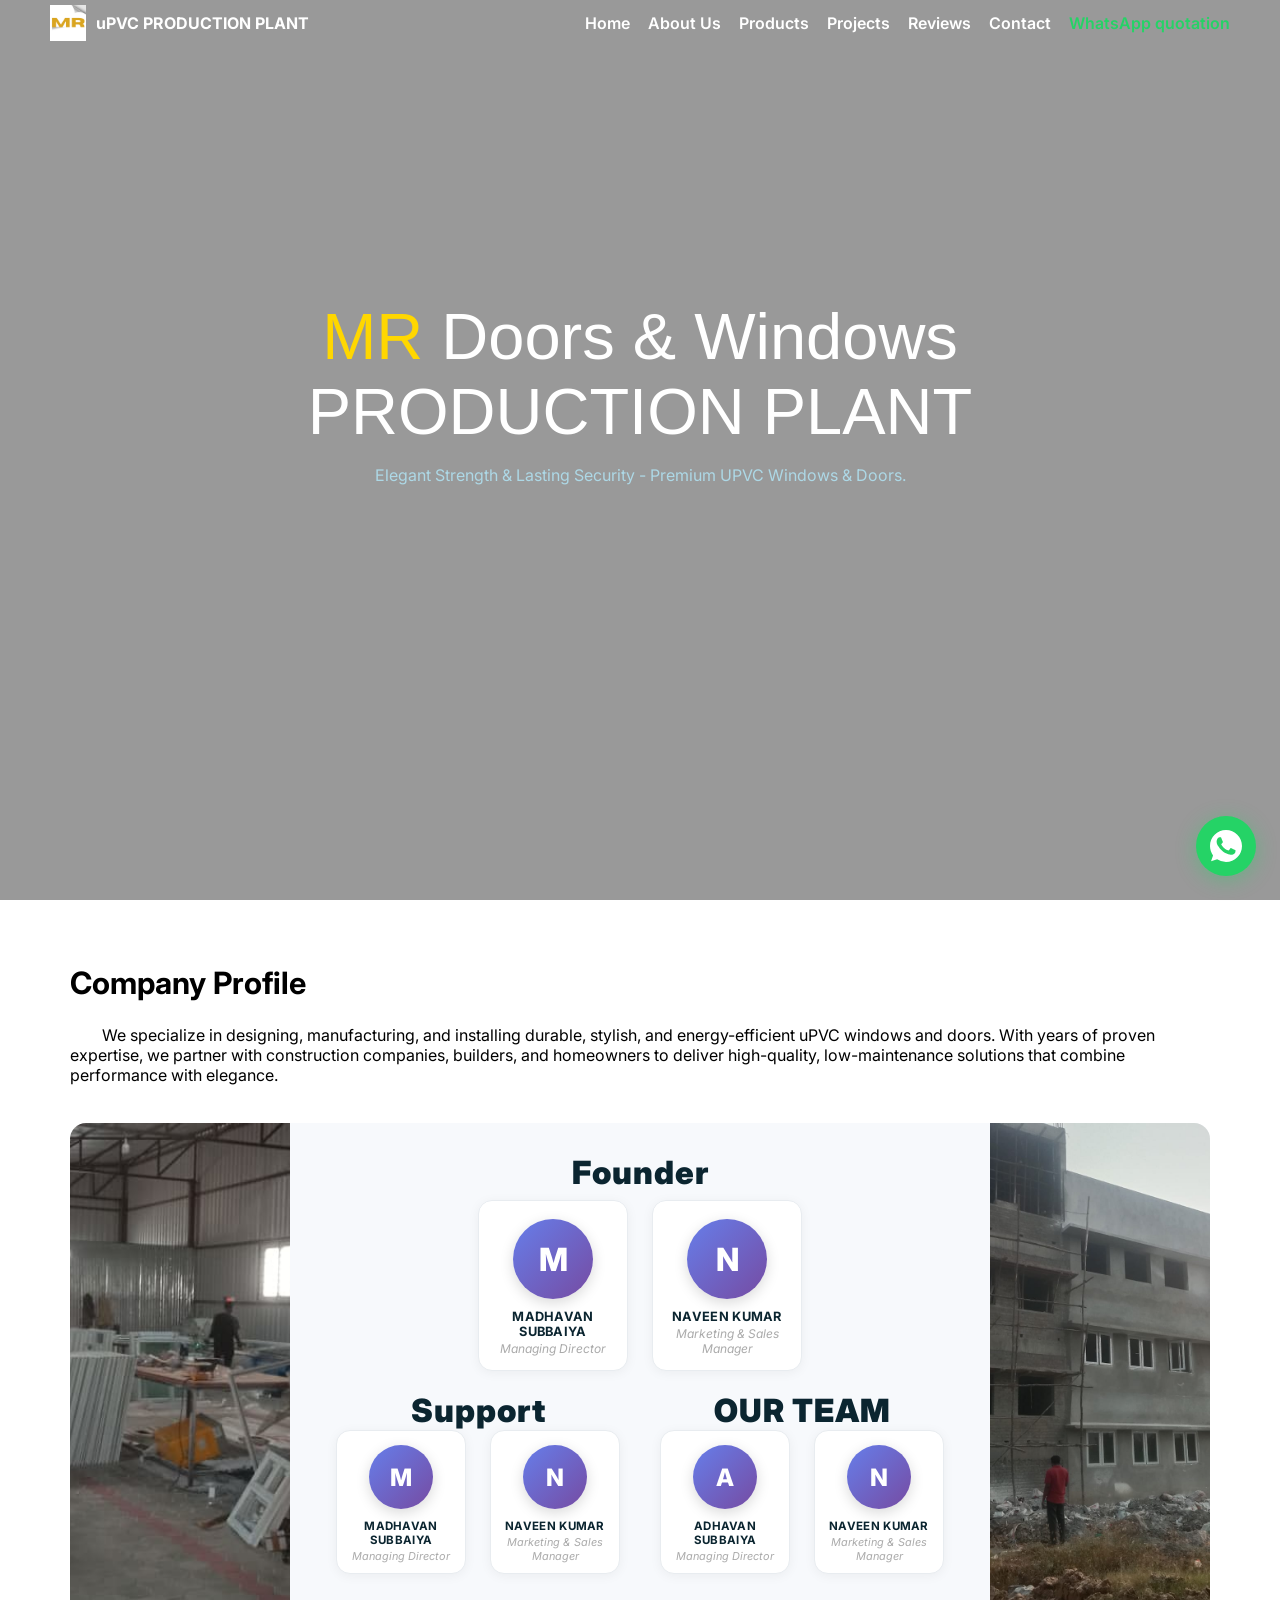
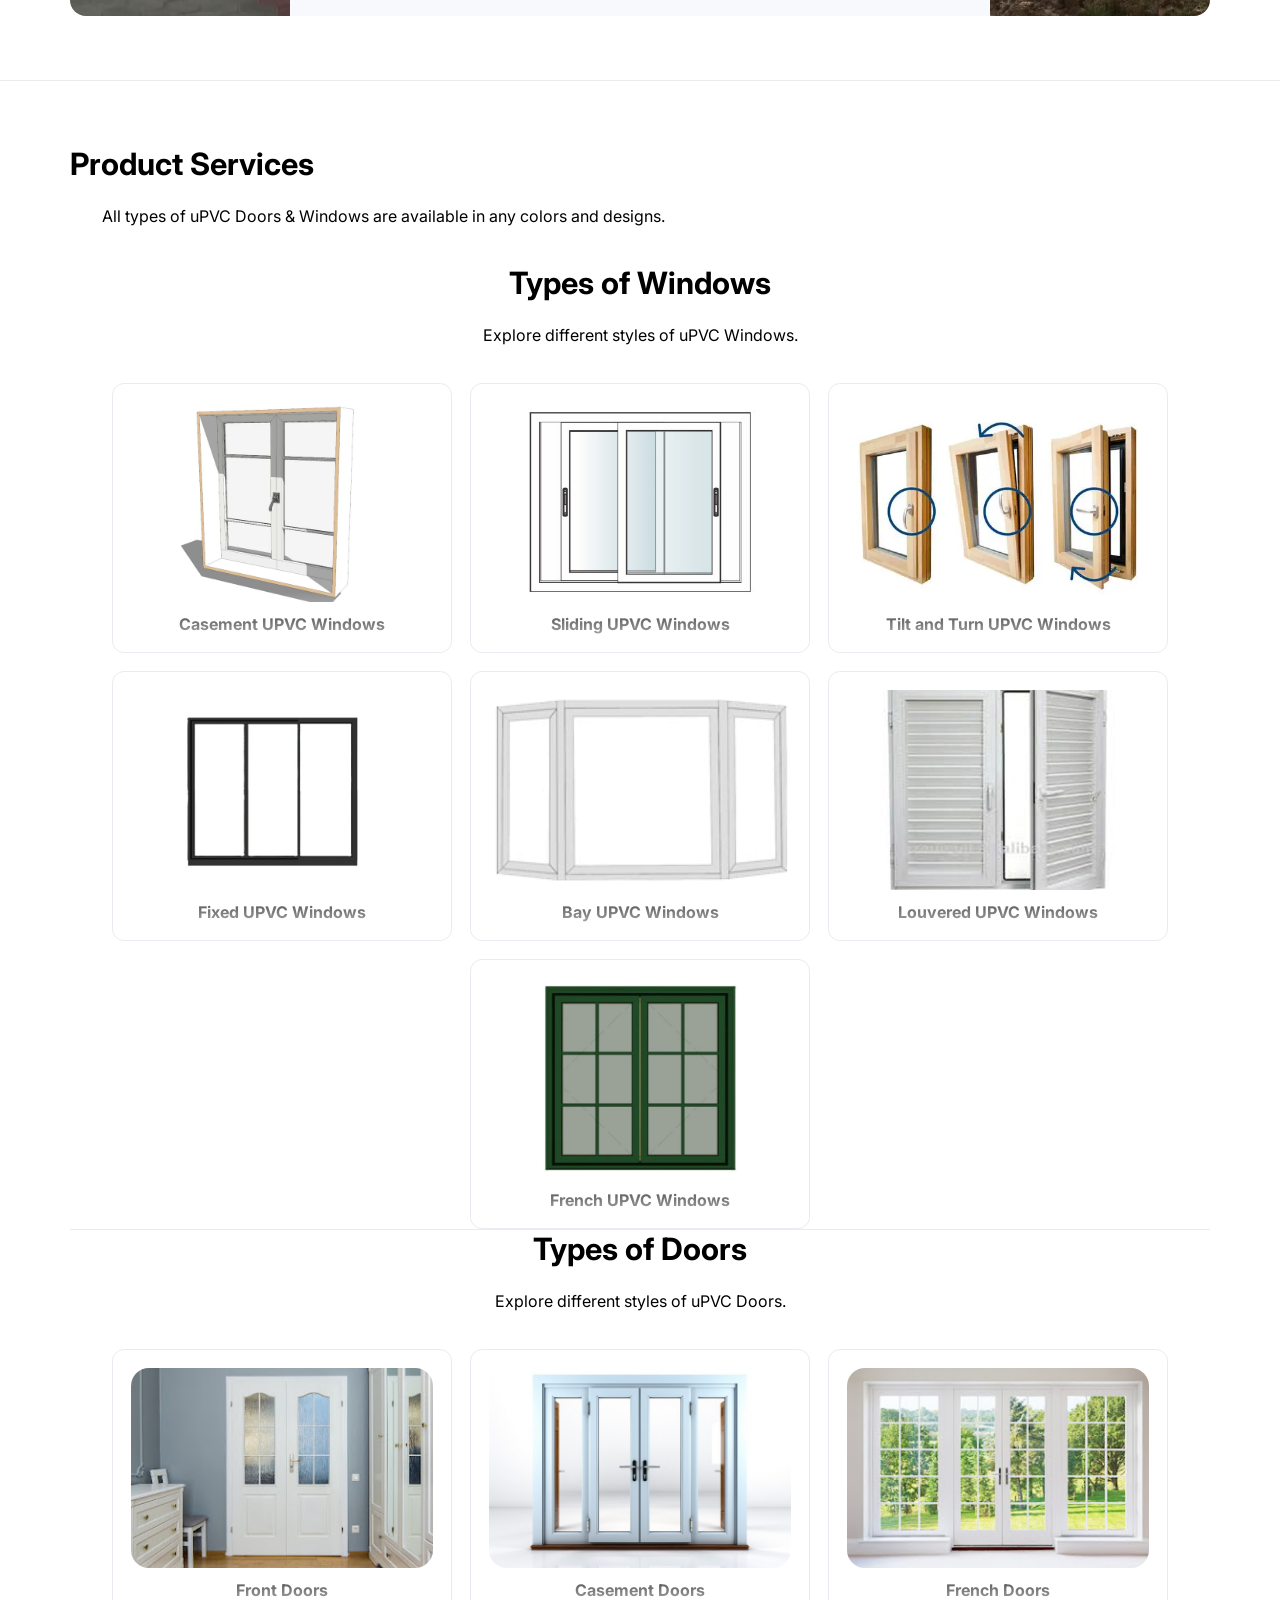
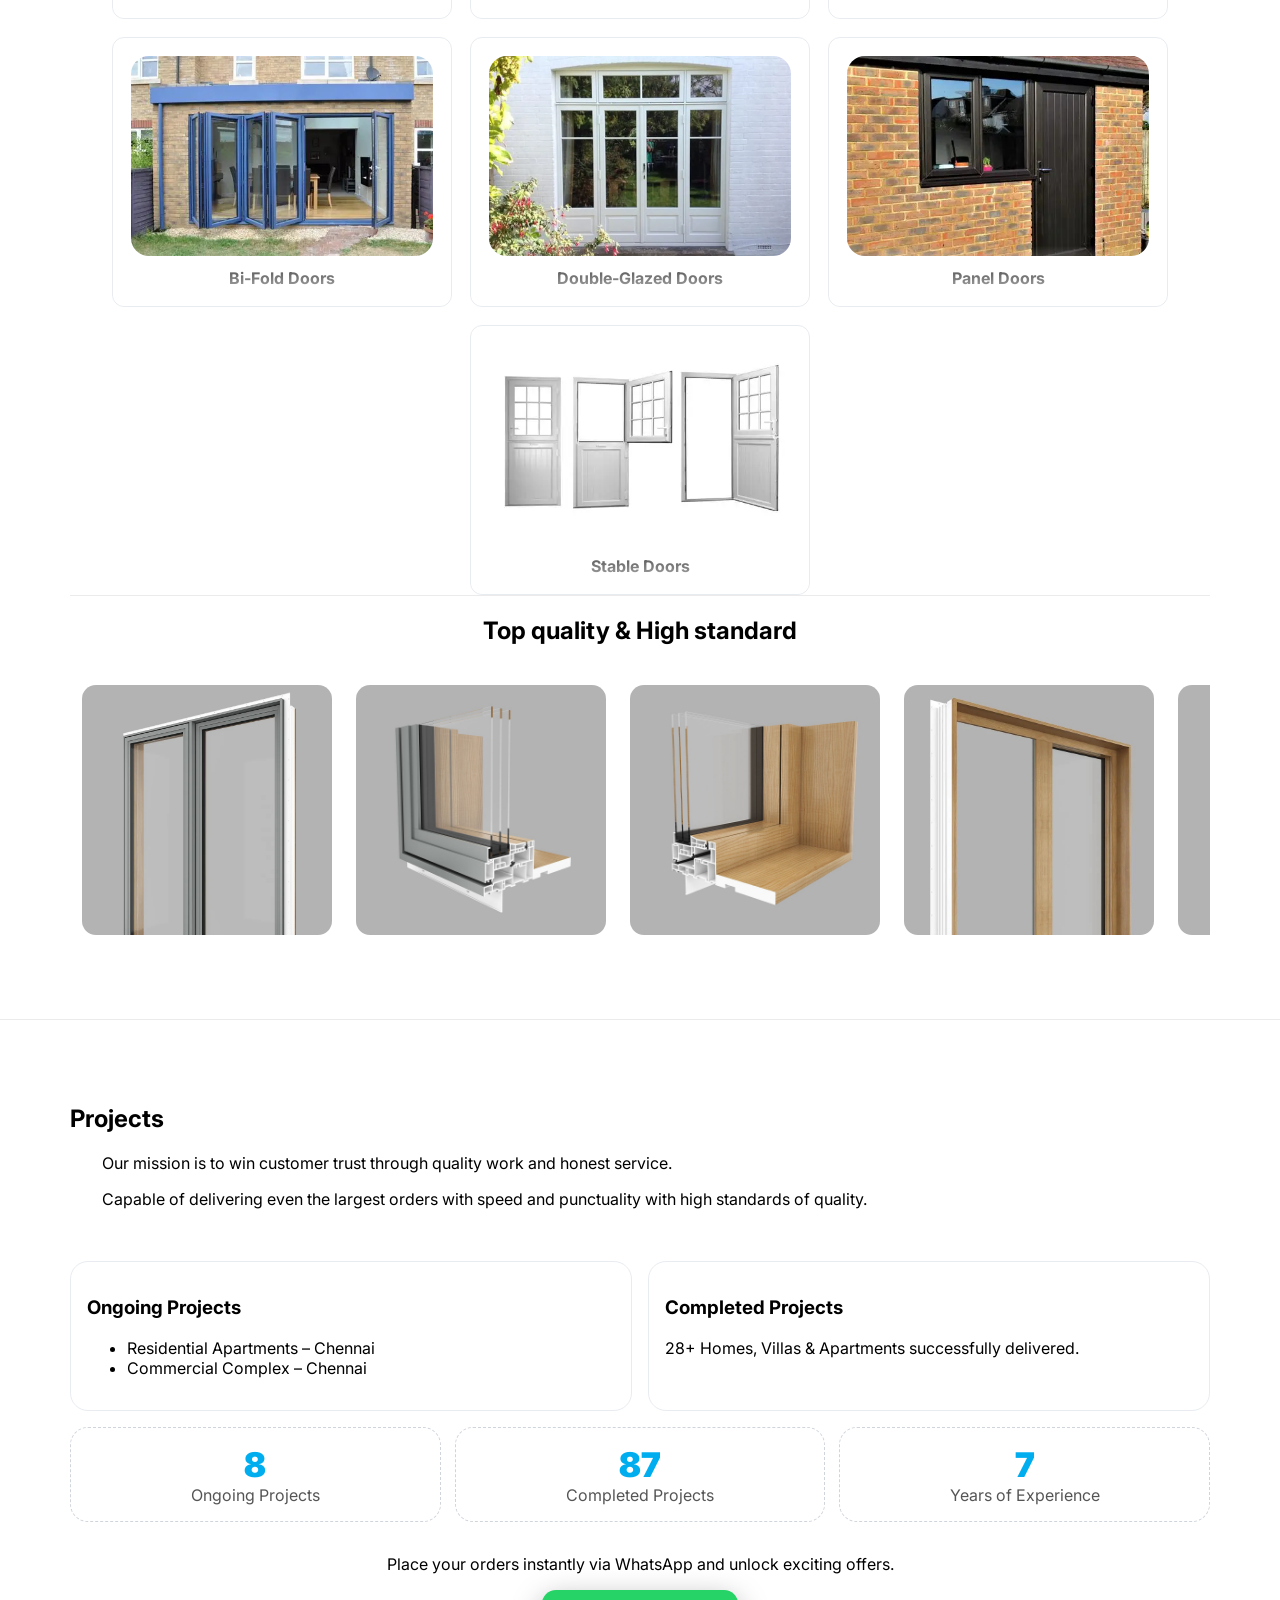
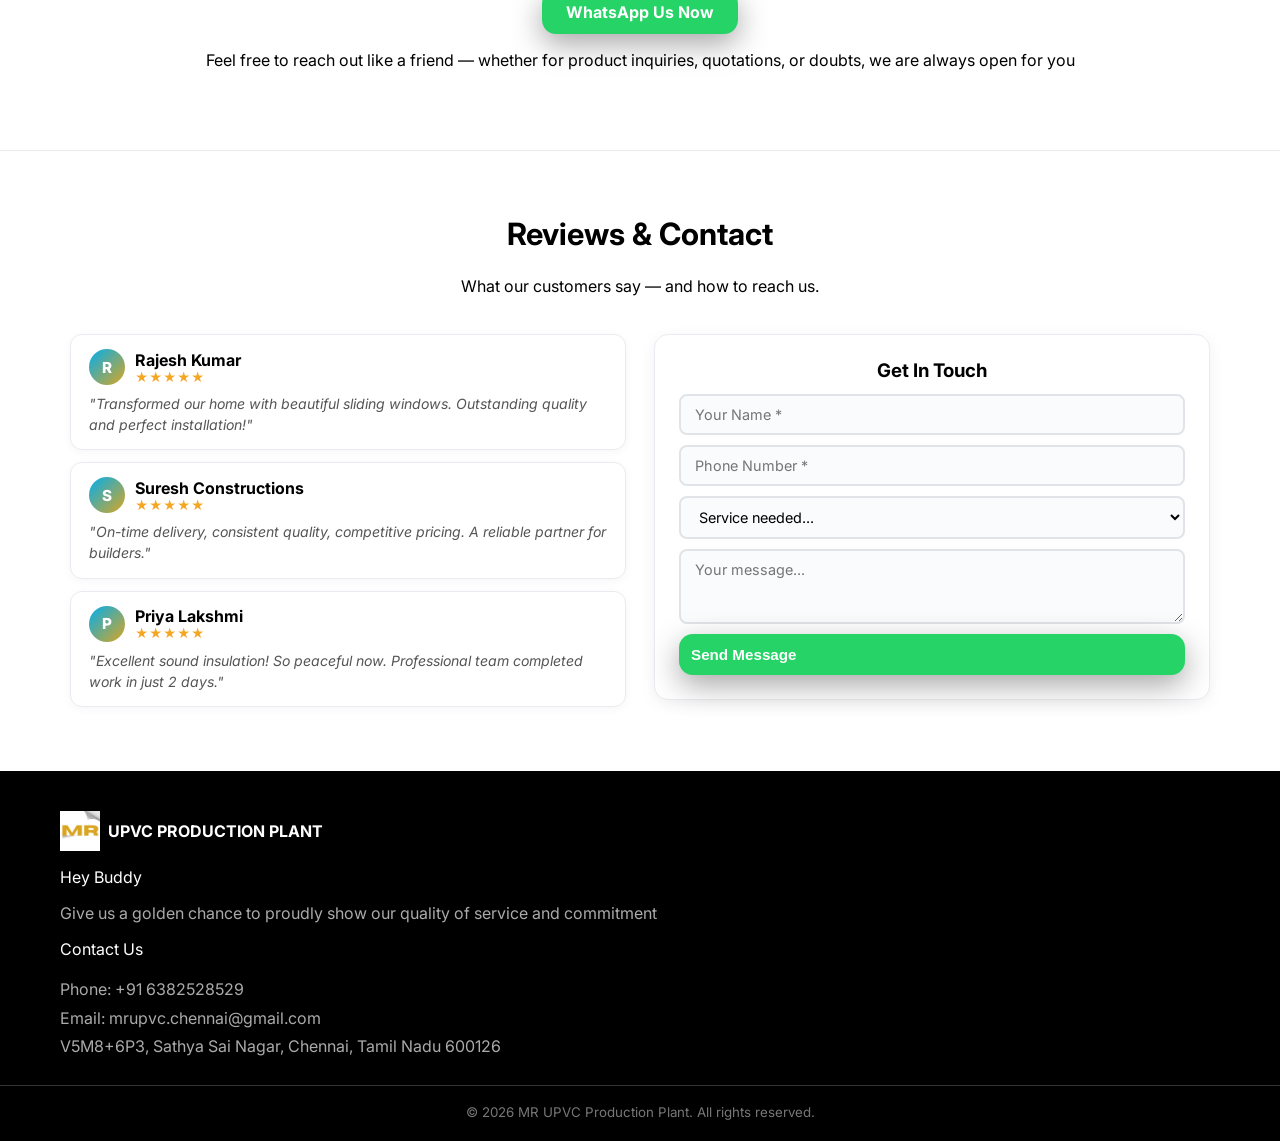
==== index.html @ 9d247007 "Initial commit" ====
<!doctype html>
<html lang="en">

<head>
  <meta charset="utf-8" />
  <meta name="viewport" content="width=device-width, initial-scale=1" />
  <title>MR UPVC – Premium Doors & Windows Production Plant, Chennai</title>
  <meta name="description"
    content="MR UPVC specializes in designing, manufacturing, and installing durable, stylish, and energy-efficient uPVC windows and doors in Chennai, Tamil Nadu." />

  <!-- Open Graph / Social Media -->
  <meta property="og:title" content="MR UPVC – Premium Doors & Windows Production Plant" />
  <meta property="og:description"
    content="Elegant Strength & Lasting Security – Premium UPVC Windows & Doors in Chennai." />
  <meta property="og:type" content="website" />
  <meta property="og:image" content="IMG/MR logo.png" />

  <!-- Favicon -->
  <link rel="icon" href="IMG/MR logo.png" type="image/png" />

  <link rel="preconnect" href="https://fonts.googleapis.com">
  <link rel="preconnect" href="https://fonts.gstatic.com" crossorigin>
  <link href="https://fonts.googleapis.com/css2?family=Inter:wght@300;400;500;600;700;800&display=swap"
    rel="stylesheet">
  <link rel="stylesheet" href="styles.css" />
</head>

<body>

  <!-- Preloader -->
  <div id="preloader">
    <div class="preloader-inner">
      <img src="IMG/MR logo.png" alt="MR Logo" class="preloader-logo" />
      <div class="preloader-spinner"></div>
      <p class="preloader-text">MR UPVC</p>
    </div>
  </div>

  <!-- Skip to content (accessibility) -->
  <a href="#home" class="skip-link">Skip to main content</a>

  <!--menu-->
  <header class="transparent" id="siteHeader">
    <div class="container nav">
      <div class="brand">
        <div class="logo" aria-hidden="true"><img src="IMG/MR logo.png" alt="MR Logo"></div>
        <span class="brand-text">uPVC PRODUCTION PLANT</span>
      </div>
      <!-- Hamburger button for mobile -->
      <button class="hamburger" id="menuToggle" aria-label="Open navigation menu" aria-expanded="false">
        <span></span>
        <span></span>
        <span></span>
      </button>
      <nav class="menu" aria-label="Primary">
        <a href="#home">Home</a>
        <a href="#services">About Us</a>
        <a href="#products">Products</a>
        <a href="#projects">Projects</a>
        <a href="#testimonials">Reviews</a>
        <a href="#contact">Contact</a>
        <a class="whatsapp-link" href="https://wa.me/916382528529" target="_blank" rel="noopener">WhatsApp quotation</a>
      </nav>
    </div>
  </header>

  <main>

    <!--opening page-->
    <section class="hero" id="home">
      <video autoplay muted loop playsinline class="hero-video">
        <source src="video/v1.mp4" type="video/mp4">
        Your browser does not support the video tag.
      </video>
      <div class="overlay"></div>
      <div class="hero-content">
        <div class="ts"><span class="hero-gold">MR&nbsp;</span><span class="hero-white">Doors & Windows<br>PRODUCTION
            PLANT</span></div>
        <p class="hero-tagline">Elegant Strength & Lasting Security - Premium UPVC Windows & Doors.</p>
      </div>
    </section>

    <!--company profile page-->
    <section id="services">
      <div class="container">
        <div class="section-head" data-reveal>
          <h2>Company Profile</h2>
          <p class="indent-text">We specialize in designing, manufacturing, and installing durable, stylish, and
            energy-efficient uPVC windows and doors. With years of proven expertise, we partner with construction
            companies, builders, and homeowners to deliver high-quality, low-maintenance solutions that combine
            performance with elegance.</p>
        </div>
        <div class="team-section" data-reveal>
          <!-- Left cycling images -->
          <div class="team-side team-side-left">
            <div class="team-slideshow" id="teamSlideLeft">
              <img src="IMG/LI1.jpeg" alt="MR UPVC Factory" class="team-slide active">
              <img src="IMG/LI2.jpeg" alt="MR UPVC Site" class="team-slide">
            </div>
          </div>

          <!-- Center: Founder + Support + OUR TEAM -->
          <div class="team-center">
            <h2 class="team-heading">Founder</h2>
            <div class="team-row">
              <div class="team-member">
                <div class="team-photo">
                  <span class="team-initial">M</span>
                </div>
                <h3 class="team-name">MADHAVAN SUBBAIYA</h3>
                <p class="team-role">Managing Director</p>
              </div>
              <div class="team-member">
                <div class="team-photo">
                  <span class="team-initial">N</span>
                </div>
                <h3 class="team-name">NAVEEN KUMAR</h3>
                <p class="team-role">Marketing & Sales Manager</p>
              </div>
            </div>

            <div class="team-bottom-row">
              <div class="team-group">
                <h2 class="team-heading">Support</h2>
                <div class="team-row">
                  <div class="team-member team-member-sm">
                    <div class="team-photo team-photo-sm">
                      <span class="team-initial">M</span>
                    </div>
                    <h3 class="team-name">MADHAVAN SUBBAIYA</h3>
                    <p class="team-role">Managing Director</p>
                  </div>
                  <div class="team-member team-member-sm">
                    <div class="team-photo team-photo-sm">
                      <span class="team-initial">N</span>
                    </div>
                    <h3 class="team-name">NAVEEN KUMAR</h3>
                    <p class="team-role">Marketing & Sales Manager</p>
                  </div>
                </div>
              </div>
              <div class="team-group">
                <h2 class="team-heading">OUR TEAM</h2>
                <div class="team-row">
                  <div class="team-member team-member-sm">
                    <div class="team-photo team-photo-sm">
                      <span class="team-initial">A</span>
                    </div>
                    <h3 class="team-name">ADHAVAN SUBBAIYA</h3>
                    <p class="team-role">Managing Director</p>
                  </div>
                  <div class="team-member team-member-sm">
                    <div class="team-photo team-photo-sm">
                      <span class="team-initial">N</span>
                    </div>
                    <h3 class="team-name">NAVEEN KUMAR</h3>
                    <p class="team-role">Marketing & Sales Manager</p>
                  </div>
                </div>
              </div>
            </div>
          </div>

          <!-- Right cycling images -->
          <div class="team-side team-side-right">
            <div class="team-slideshow" id="teamSlideRight">
              <img src="IMG/RI1.jpeg" alt="MR UPVC Production" class="team-slide active">
              <img src="IMG/LI1.jpeg" alt="MR UPVC Factory" class="team-slide">
            </div>
          </div>
        </div>
      </div>
    </section>

    <hr class="divider">

    <!--product service page-->
    <section id="products">
      <div class="container">
        <div class="section-head" data-reveal>
          <h2>Product Services</h2>
          <p class="indent-text">All types of uPVC Doors & Windows are available in any colors and designs.</p>
        </div>

        <!--windows Section -->
        <div id="windows">
          <div class="container">
            <div class="section-head" style="text-align: center;" data-reveal>
              <h2>Types of Windows</h2>
              <p>Explore different styles of uPVC Windows.</p>
            </div>
            <div class="cards">
              <div class="card card-product" data-reveal>
                <img src="IMG/windows/Casement UPVC Windows.webp" alt="Casement UPVC Windows" loading="lazy"
                  class="lightbox-trigger">
                <h3>Casement UPVC Windows</h3>
              </div>
              <div class="card card-product" data-reveal>
                <img src="IMG/windows/Sliding UPVC Windows.jpg" alt="Sliding UPVC Windows" loading="lazy"
                  class="lightbox-trigger">
                <h3>Sliding UPVC Windows</h3>
              </div>
              <div class="card card-product" data-reveal>
                <img src="IMG/windows/Tilt and Turn UPVC Windows.webp" alt="Tilt and Turn UPVC Windows" loading="lazy"
                  class="lightbox-trigger">
                <h3>Tilt and Turn UPVC Windows</h3>
              </div>
              <div class="card card-product" data-reveal>
                <img src="IMG/windows/Fixed UPVC Windows.jpg" alt="Fixed UPVC Windows" loading="lazy"
                  class="lightbox-trigger">
                <h3>Fixed UPVC Windows</h3>
              </div>
              <div class="card card-product" data-reveal>
                <img src="IMG/windows/Bay UPVC Windows.png" alt="Bay UPVC Windows" loading="lazy"
                  class="lightbox-trigger">
                <h3>Bay UPVC Windows</h3>
              </div>
              <div class="card card-product" data-reveal>
                <img src="IMG/windows/Louvered UPVC Windows.jpg" alt="Louvered UPVC Windows" loading="lazy"
                  class="lightbox-trigger">
                <h3>Louvered UPVC Windows</h3>
              </div>
              <div class="card card-product" data-reveal>
                <img src="IMG/windows/French UPVC Windows.jpg" alt="French UPVC Windows" loading="lazy"
                  class="lightbox-trigger">
                <h3>French UPVC Windows</h3>
              </div>
            </div>
          </div>
        </div>

        <hr class="divider">

        <!--doors Section-->
        <div id="doors">
          <div class="container">
            <div class="section-head" style="text-align: center;" data-reveal>
              <h2>Types of Doors</h2>
              <p>Explore different styles of uPVC Doors.</p>
            </div>
            <div class="cards">
              <div class="card card-product" data-reveal>
                <img src="IMG/doors/uPVC Front Doors1.jpg" alt="Front Doors" loading="lazy" class="lightbox-trigger">
                <h3>Front Doors</h3>
              </div>
              <div class="card card-product" data-reveal>
                <img src="IMG/doors/uPVC Casement Doors.jpg" alt="Casement Doors" loading="lazy"
                  class="lightbox-trigger">
                <h3>Casement Doors</h3>
              </div>
              <div class="card card-product" data-reveal>
                <img src="IMG/doors/uPVC French Doors.jpg" alt="French Doors" loading="lazy" class="lightbox-trigger">
                <h3>French Doors</h3>
              </div>
              <div class="card card-product" data-reveal>
                <img src="IMG/doors/uPVC Bi-fold Doors.webp" alt="Bi-Fold Doors" loading="lazy"
                  class="lightbox-trigger">
                <h3>Bi-Fold Doors</h3>
              </div>
              <div class="card card-product" data-reveal>
                <img src="IMG/doors/uPVC Double-Glazed Doors.webp" alt="Double-Glazed Doors" loading="lazy"
                  class="lightbox-trigger">
                <h3>Double-Glazed Doors</h3>
              </div>
              <div class="card card-product" data-reveal>
                <img src="IMG/doors/Panel Doors.webp" alt="Panel Doors" loading="lazy" class="lightbox-trigger">
                <h3>Panel Doors</h3>
              </div>
              <div class="card card-product" data-reveal>
                <img src="IMG/doors/Stable Doors.webp" alt="Stable Doors" loading="lazy" class="lightbox-trigger">
                <h3>Stable Doors</h3>
              </div>
            </div>
          </div>
        </div>

        <hr class="divider">

        <!--Scrolling img-->
        <h2 style="text-align: center;" data-reveal>Top quality & High standard</h2>
        <div class="scroll-gallery">
          <div class="scroll-track">
            <!-- Original 8 images -->
            <div class="shot"><img src="IMG/R1.webp" alt="Project R1" loading="lazy"></div>
            <div class="shot"><img src="IMG/R2.jpg" alt="Project R2" loading="lazy"></div>
            <div class="shot"><img src="IMG/L1.jpg" alt="Project L1" loading="lazy"></div>
            <div class="shot"><img src="IMG/L2.png" alt="Project L2" loading="lazy"></div>
            <div class="shot"><img src="IMG/L22.webp" alt="Project L22" loading="lazy"></div>
            <div class="shot"><img src="IMG/L11.webp" alt="Project L11" loading="lazy"></div>
            <div class="shot"><img src="IMG/R22.webp" alt="Project R22" loading="lazy"></div>
            <div class="shot"><img src="IMG/R11.webp" alt="Project R11" loading="lazy"></div>
            <!-- Duplicated for seamless infinite scroll -->
            <div class="shot"><img src="IMG/R1.webp" alt="Project R1" loading="lazy"></div>
            <div class="shot"><img src="IMG/R2.jpg" alt="Project R2" loading="lazy"></div>
            <div class="shot"><img src="IMG/L1.jpg" alt="Project L1" loading="lazy"></div>
            <div class="shot"><img src="IMG/L2.png" alt="Project L2" loading="lazy"></div>
            <div class="shot"><img src="IMG/L22.webp" alt="Project L22" loading="lazy"></div>
            <div class="shot"><img src="IMG/L11.webp" alt="Project L11" loading="lazy"></div>
            <div class="shot"><img src="IMG/R22.webp" alt="Project R22" loading="lazy"></div>
            <div class="shot"><img src="IMG/R11.webp" alt="Project R11" loading="lazy"></div>
          </div>
        </div>
      </div>
    </section>



    <hr class="divider">

    <!--project page-->
    <section id="projects">
      <div class="container">
        <h2 data-reveal>Projects</h2>
        <p class="indent-text" data-reveal>Our mission is to win customer trust through quality work and honest service.
        </p>
        <p class="indent-text" data-reveal>Capable of delivering even the largest orders with speed and punctuality with
          high standards of quality.</p>
        <p class="indent-text" data-reveal>We fulfill small orders within days and large orders within weeks, with no
          chance of delay.</p>

        <!--card start-->
        <div class="projects" data-reveal>
          <div class="project">
            <h3>Ongoing Projects</h3>
            <ul>
              <li>Residential Apartments – Chennai</li>
              <li>Commercial Complex – Chennai</li>
            </ul>
          </div>
          <div class="project">
            <h3>Completed Projects</h3>
            <p>28+ Homes, Villas &amp; Apartments successfully delivered.</p>
          </div>
        </div>
        <!--card ends-->

        <!--Counter starts-->
        <div class="stats" data-reveal>
          <div class="stat">
            <div class="num" data-target="8">0</div>
            <div class="lbl">Ongoing Projects</div>
          </div>
          <div class="stat">
            <div class="num" data-target="128">0</div>
            <div class="lbl">Completed Projects</div>
          </div>
          <div class="stat">
            <div class="num" data-target="7">0</div>
            <div class="lbl">Years of Experience</div>
          </div>
        </div>
        <!--counter ends-->

        <!--whatsapp button starts-->
        <div class="cta-section" data-reveal>
          <p>Place your orders instantly via WhatsApp and unlock exciting offers.</p>
          <div class="cta-row">
            <a class="btn" href="https://wa.me/916382528529" target="_blank" rel="noopener">WhatsApp Us Now</a>
          </div>
          <p>Feel free to reach out like a friend — whether for product inquiries, quotations, or doubts, we are always
            open for you</p>
        </div>
        <!--whatsapp button ends-->
      </div>
    </section>

    <hr class="divider">

    <!--Reviews & Contact Combined Section-->
    <section id="testimonials">
      <div class="container">
        <div class="section-head" style="text-align: center;" data-reveal>
          <h2>Reviews & Contact</h2>
          <p>What our customers say — and how to reach us.</p>
        </div>
        <div class="reviews-contact-grid" data-reveal>
          <!-- Left: Compact Reviews -->
          <div class="reviews-col">
            <div class="review-mini">
              <div class="review-mini-top">
                <div class="testimonial-avatar">R</div>
                <div>
                  <strong>Rajesh Kumar</strong>
                  <span class="testimonial-stars-sm">★★★★★</span>
                </div>
              </div>
              <p class="review-mini-text">"Transformed our home with beautiful sliding windows. Outstanding quality and
                perfect installation!"</p>
            </div>
            <div class="review-mini">
              <div class="review-mini-top">
                <div class="testimonial-avatar">S</div>
                <div>
                  <strong>Suresh Constructions</strong>
                  <span class="testimonial-stars-sm">★★★★★</span>
                </div>
              </div>
              <p class="review-mini-text">"On-time delivery, consistent quality, competitive pricing. A reliable partner
                for builders."</p>
            </div>
            <div class="review-mini">
              <div class="review-mini-top">
                <div class="testimonial-avatar">P</div>
                <div>
                  <strong>Priya Lakshmi</strong>
                  <span class="testimonial-stars-sm">★★★★★</span>
                </div>
              </div>
              <p class="review-mini-text">"Excellent sound insulation! So peaceful now. Professional team completed work
                in just 2 days."</p>
            </div>
          </div>
          <!-- Right: Compact Contact Form -->
          <div class="contact-col" id="contact">
            <h3 style="margin: 0 0 12px; text-align: center;">Get In Touch</h3>
            <form class="contact-form-compact" id="contactForm">
              <input type="text" id="contactName" name="name" required placeholder="Your Name *">
              <input type="tel" id="contactPhone" name="phone" required placeholder="Phone Number *">
              <select id="contactService" name="service">
                <option value="">Service needed...</option>
                <option value="windows">uPVC Windows</option>
                <option value="doors">uPVC Doors</option>
                <option value="both">Windows & Doors</option>
                <option value="consultation">Free Consultation</option>
              </select>
              <textarea id="contactMessage" name="message" rows="3" required placeholder="Your message..."></textarea>
              <button type="submit" class="btn btn-submit" id="submitBtn">
                <span class="btn-text">Send Message</span>
                <span class="btn-loading" style="display:none;">Sending...</span>
              </button>
            </form>
            <div class="form-success" id="formSuccess" style="display:none;">
              <div class="success-icon">✓</div>
              <p><strong>Thank you!</strong> We'll contact you within 24 hours.</p>
            </div>
          </div>
        </div>
      </div>
    </section>

  </main>

  <!-- Lightbox Modal -->
  <div class="lightbox" id="lightbox" role="dialog" aria-modal="true" aria-label="Image preview">
    <button class="lightbox-close" aria-label="Close lightbox">&times;</button>
    <img class="lightbox-img" id="lightboxImg" src="" alt="Enlarged view">
    <p class="lightbox-caption" id="lightboxCaption"></p>
  </div>

  <!-- Floating WhatsApp Button -->
  <a class="whatsapp-float" href="https://wa.me/916382528529" target="_blank" rel="noopener"
    aria-label="Chat on WhatsApp">
    <svg viewBox="0 0 32 32" width="32" height="32" fill="#fff">
      <path
        d="M16.004 0h-.008C7.174 0 0 7.176 0 16.004c0 3.5 1.128 6.744 3.046 9.378L1.054 31.29l6.118-1.96A15.93 15.93 0 0 0 16.004 32C24.826 32 32 24.826 32 16.004 32 7.176 24.826 0 16.004 0zm9.31 22.606c-.39 1.1-2.282 2.108-3.142 2.168-.86.06-1.67.388-5.63-1.172-4.77-1.878-7.786-6.784-8.02-7.1-.234-.316-1.912-2.544-1.912-4.854 0-2.31 1.21-3.45 1.638-3.918.39-.43.912-.586 1.21-.586.352 0 .586.004.846.016.272.012.638-.104.998.762.39.936 1.328 3.246 1.446 3.48.117.234.195.508.039.82-.156.312-.234.508-.468.78-.234.274-.492.61-.702.82-.234.234-.478.488-.206.956.274.468 1.216 2.008 2.612 3.254 1.794 1.6 3.306 2.096 3.774 2.33.468.234.742.196 1.016-.118.274-.312 1.172-1.366 1.484-1.834.312-.468.624-.39 1.054-.234.43.156 2.738 1.29 3.206 1.524.468.234.78.352.898.546.117.196.117 1.132-.274 2.228z" />
    </svg>
    <span class="whatsapp-tooltip">Chat with us!</span>
  </a>

  <!--footer-->
  <footer id="footer">
    <div class="footer-container">
      <!-- Left Side (Details) -->
      <div class="footer-left">
        <div class="footer-brand">
          <div class="footer-logo" aria-hidden="true"><img src="IMG/MR logo.png" alt="MR Logo"></div>
          <strong>UPVC PRODUCTION PLANT</strong>
        </div>
        <p>Hey Buddy</p>
        <p class="footer-desc">Give us a golden chance to proudly show our quality of service and commitment</p>
        <p>Contact Us</p>
        <ul class="footer-contact">
          <li><a href="tel:+916382528529" aria-label="Call MR UPVC">Phone: +91 6382528529</a></li>
          <li><a href="mailto:mrupvc.chennai@gmail.com" aria-label="Email MR UPVC">Email: mrupvc.chennai@gmail.com</a>
          </li>
          <li>V5M8+6P3, Sathya Sai Nagar, Chennai, Tamil Nadu 600126</li>
        </ul>
      </div>
      <!-- Right Side (Google Map) -->
      <div class="footer-right">
        <iframe
          src="https://www.google.com/maps/embed?pb=!1m18!1m12!1m3!1d3889.3833963232046!2d80.16671819999999!3d12.8830507!2m3!1f0!2f0!3f0!3m2!1i1024!2i768!4f13.1!3m3!1m2!1s0x3a5259001abd2771%3A0xda99294aabefb179!2sMR%20UPVC%20WINDOWS%20AND%20DOORS!5e0!3m2!1sen!2sin!4v1756672999050!5m2!1sen!2sin"
          title="MR UPVC Windows and Doors Location on Google Maps" allowfullscreen loading="lazy"
          referrerpolicy="no-referrer-when-downgrade"></iframe>
      </div>
    </div>
    <!-- Bottom Copyright -->
    <div class="footer-bottom">
      <small>&copy; <span id="year"></span> MR UPVC Production Plant. All rights reserved.</small>
    </div>
  </footer>

  <script src="script.js"></script>
</body>

</html>
---- styles.css ----
/* ===== Design Tokens ===== */
:root {
  --color-primary: #00AEEF;
  --color-gold: #daa520;
  --color-whatsapp: #25D366;
  --color-dark: #0b2530;
  --color-black: #000;
  --color-white: #fff;
  --color-muted: #aaa;
  --color-bg-light: #f7f9fc;
  --color-border: rgba(255, 255, 255, .15);
  --color-card-bg: rgba(255, 255, 255, .04);
  --color-card-border: rgba(255, 255, 255, .06);
  --shadow: 0 10px 30px rgba(0, 0, 0, .35);
  --radius: 18px;
  --maxw: 1180px;
}

/* ===== Reset ===== */
* {
  box-sizing: border-box
}

html {
  scroll-behavior: smooth
}

html,
body {
  height: 100%
}

body {
  margin: 0;
  font-family: Inter, system-ui, -apple-system, Segoe UI, Roboto, Arial, sans-serif;
}

a {
  color: inherit;
  text-decoration: none
}

img {
  max-width: 100%;
  display: block
}

.container {
  max-width: var(--maxw);
  margin: 0 auto;
  padding: 0 20px
}

/* ===== Preloader ===== */
#preloader {
  position: fixed;
  top: 0;
  left: 0;
  width: 100%;
  height: 100%;
  background: linear-gradient(135deg, #0b2530 0%, #0d3b4f 50%, #0b2530 100%);
  z-index: 9999;
  display: flex;
  align-items: center;
  justify-content: center;
  transition: opacity .5s ease, visibility .5s ease;
}

#preloader.hidden {
  opacity: 0;
  visibility: hidden;
}

.preloader-inner {
  text-align: center;
}

.preloader-logo {
  width: 80px;
  height: 80px;
  object-fit: contain;
  margin: 0 auto 20px;
  animation: preloader-pulse 1.2s ease-in-out infinite;
}

.preloader-spinner {
  width: 48px;
  height: 48px;
  border: 4px solid rgba(218, 165, 32, .2);
  border-top-color: var(--color-gold);
  border-radius: 50%;
  margin: 0 auto 16px;
  animation: spin .8s linear infinite;
}

.preloader-text {
  color: var(--color-gold);
  font-weight: 700;
  font-size: 1.2rem;
  letter-spacing: 3px;
}

@keyframes spin {
  to {
    transform: rotate(360deg)
  }
}

@keyframes preloader-pulse {

  0%,
  100% {
    transform: scale(1);
    opacity: 1;
  }

  50% {
    transform: scale(1.1);
    opacity: .7;
  }
}

/* ===== Scroll Reveal ===== */
[data-reveal] {
  opacity: 0;
  transform: translateY(30px);
  transition: opacity .6s ease, transform .6s ease;
}

[data-reveal].revealed {
  opacity: 1;
  transform: translateY(0);
}

/* ===== Skip Link ===== */
.skip-link {
  position: absolute;
  top: -40px;
  left: 0;
  background: var(--color-primary);
  color: var(--color-white);
  padding: 8px 16px;
  z-index: 100;
  font-weight: 600;
  transition: top .2s ease;
}

.skip-link:focus {
  top: 0
}

/* ===== Header ===== */
header {
  position: fixed;
  left: 0;
  right: 0;
  top: 0;
  z-index: 60;
  transition: all .28s ease;
}

header.transparent {
  background: transparent;
  border-bottom: none
}

header.solid {
  background: var(--color-white);
  border-bottom: 1px solid rgba(10, 10, 10, .06);
  box-shadow: 0 6px 20px rgba(2, 6, 23, .12);
}

.nav {
  display: flex;
  align-items: center;
  justify-content: space-between;
  padding: 5px 0
}

header .brand {
  display: flex;
  align-items: center;
  gap: .6rem
}

header .brand .brand-text {
  font-weight: 700
}

header .brand .logo {
  width: 36px;
  height: 36px;
}

header .brand .logo img {
  width: 100%;
  height: 100%;
  object-fit: contain;
}

header.transparent .brand-text {
  color: var(--color-white)
}

header.solid .brand-text {
  color: var(--color-dark)
}

.menu {
  display: flex;
  gap: 18px;
  align-items: center
}

.menu a {
  font-weight: 600;
  transition: color .2s ease, opacity .2s ease
}

.menu a:hover,
.menu a:focus {
  opacity: 0.7
}

header.transparent .menu a {
  color: var(--color-white)
}

header.solid .menu a {
  color: var(--color-primary)
}

.whatsapp-link {
  color: var(--color-whatsapp) !important
}

/* ===== Hamburger ===== */
.hamburger {
  display: none;
  flex-direction: column;
  justify-content: center;
  gap: 5px;
  background: none;
  border: none;
  cursor: pointer;
  padding: 8px;
  z-index: 70;
}

.hamburger span {
  display: block;
  width: 26px;
  height: 3px;
  background: var(--color-white);
  border-radius: 2px;
  transition: all .3s ease;
}

header.solid .hamburger span {
  background: var(--color-dark)
}

.hamburger.active span:nth-child(1) {
  transform: rotate(45deg) translate(6px, 6px)
}

.hamburger.active span:nth-child(2) {
  opacity: 0
}

.hamburger.active span:nth-child(3) {
  transform: rotate(-45deg) translate(6px, -6px)
}

/* ===== Hero ===== */
.hero {
  height: 100vh;
  position: relative;
  overflow: hidden
}

.hero-video {
  position: absolute;
  top: 50%;
  left: 50%;
  min-width: 100%;
  min-height: 100%;
  width: auto;
  height: auto;
  z-index: -2;
  transform: translate(-50%, -50%);
  object-fit: cover;
}

.overlay {
  position: absolute;
  top: 0;
  left: 0;
  width: 100%;
  height: 100%;
  background: rgba(0, 0, 0, 0.4);
  z-index: -1;
}

.hero-content {
  position: relative;
  color: var(--color-white);
  text-align: center;
  top: 40%;
  transform: translateY(-40%);
}

.ts {
  font-size: 65px;
  font-family: 'Franklin Gothic Medium', 'Arial Narrow', Arial, sans-serif
}

.hero-gold {
  color: gold
}

.hero-white {
  color: var(--color-white)
}

.hero-tagline {
  color: lightblue
}

/* ===== Utilities ===== */
.indent-text {
  text-indent: 2em
}

.muted {
  text-align: justify;
  margin-top: 12px
}

/* ===== Sections ===== */
section {
  padding: 64px 0
}

.section-head {
  display: flex;
  flex-direction: column;
  gap: 8px;
  margin-bottom: 22px
}

.section-head h2 {
  font-size: clamp(20px, 2.4vw, 32px);
  margin: 0
}

.divider {
  border: none;
  border-top: 1px solid rgba(0, 0, 0, .08);
  margin: 0
}

/* ===== Cards ===== */
.cards {
  display: flex;
  flex-wrap: wrap;
  gap: 18px;
  justify-content: center;
}

.card {
  flex: 0 1 calc((100% - 36px) / 3);
  min-width: 250px;
  max-width: 340px;
  background: var(--color-white);
  padding: 18px;
  border-radius: 12px;
  border: 1px solid #e8ecf0;
  transition: transform .3s ease, box-shadow .3s ease;
}

.card:hover {
  transform: translateY(-6px);
  box-shadow: 0 12px 32px rgba(0, 0, 0, .12);
}

.card img {
  width: 100%;
  height: 200px;
  object-fit: cover;
  border-radius: var(--radius);
  margin-bottom: 12px;
  cursor: pointer;
  transition: transform .3s ease;
}

.card img:hover {
  transform: scale(1.03)
}

.card h3 {
  margin: 0;
  font-size: 1rem;
  color: var(--color-black);
  text-align: center
}

/* Card icon (for motto cards) */
.card-icon {
  font-size: 2.2rem;
  text-align: center;
  margin-bottom: 8px
}

/* Card accent borders */
.card-accent-1 {
  border-top: 4px solid var(--color-primary)
}

.card-accent-2 {
  border-top: 4px solid var(--color-gold)
}

.card-accent-3 {
  border-top: 4px solid var(--color-whatsapp)
}

/* Product card gradient overlay */
.card-product {
  position: relative;
  overflow: hidden
}

.card-product::after {
  content: '';
  position: absolute;
  bottom: 0;
  left: 0;
  right: 0;
  height: 60px;
  background: linear-gradient(transparent, rgba(255, 255, 255, .9));
  pointer-events: none;
  border-radius: 0 0 12px 12px;
}

/* ===== Before & After Gallery ===== */
.ba-gallery {
  display: flex;
  flex-direction: column;
  gap: 32px;
}

.ba-item {
  display: flex;
  align-items: center;
  gap: 20px;
  justify-content: center;
}

.ba-card {
  position: relative;
  flex: 1;
  max-width: 380px;
  border-radius: 14px;
  overflow: hidden;
  box-shadow: 0 4px 20px rgba(0, 0, 0, .1);
}

.ba-card img {
  width: 100%;
  height: 220px;
  object-fit: cover;
}

.ba-label {
  position: absolute;
  top: 12px;
  left: 12px;
  padding: 4px 14px;
  border-radius: 20px;
  font-weight: 700;
  font-size: .8rem;
  letter-spacing: .5px;
}

.ba-before .ba-label {
  background: #e74c3c;
  color: #fff
}

.ba-after .ba-label {
  background: var(--color-whatsapp);
  color: #fff
}

.ba-arrow {
  font-size: 2.5rem;
  color: var(--color-primary);
  font-weight: 900;
  flex-shrink: 0;
  animation: arrow-bounce 1.5s ease infinite;
}

@keyframes arrow-bounce {

  0%,
  100% {
    transform: translateX(0)
  }

  50% {
    transform: translateX(8px)
  }
}

/* ===== Testimonials ===== */
.testimonial-grid {
  display: grid;
  grid-template-columns: repeat(3, 1fr);
  gap: 24px;
}

.testimonial-card {
  background: var(--color-white);
  border-radius: 16px;
  padding: 28px;
  border: 1px solid #e8ecf0;
  box-shadow: 0 4px 16px rgba(0, 0, 0, .06);
  transition: transform .3s ease, box-shadow .3s ease;
}

.testimonial-card:hover {
  transform: translateY(-4px);
  box-shadow: 0 8px 28px rgba(0, 0, 0, .12);
}

.testimonial-stars {
  color: #f5a623;
  font-size: 1.2rem;
  margin-bottom: 12px;
  letter-spacing: 2px;
}

.testimonial-text {
  color: #444;
  line-height: 1.7;
  font-style: italic;
  margin-bottom: 20px;
}

.testimonial-author {
  display: flex;
  align-items: center;
  gap: 12px;
}

.testimonial-avatar {
  width: 44px;
  height: 44px;
  border-radius: 50%;
  background: linear-gradient(135deg, var(--color-primary), var(--color-gold));
  color: #fff;
  font-weight: 800;
  font-size: 1.2rem;
  display: flex;
  align-items: center;
  justify-content: center;
}

.testimonial-role {
  display: block;
  color: var(--color-muted);
  font-size: .85rem;
  margin-top: 2px;
}

/* ===== Contact Form ===== */
.contact-wrapper {
  max-width: 680px;
  margin: 0 auto;
}

.contact-form {
  background: var(--color-white);
  border-radius: 16px;
  padding: 36px;
  border: 1px solid #e8ecf0;
  box-shadow: 0 4px 20px rgba(0, 0, 0, .06);
}

.form-row {
  display: grid;
  grid-template-columns: 1fr 1fr;
  gap: 16px;
}

.form-group {
  margin-bottom: 18px;
}

.form-group label {
  display: block;
  font-weight: 600;
  margin-bottom: 6px;
  color: #333;
  font-size: .9rem;
}

.form-group input,
.form-group select,
.form-group textarea {
  width: 100%;
  padding: 12px 16px;
  border: 2px solid #e0e4e8;
  border-radius: 10px;
  font-family: inherit;
  font-size: .95rem;
  transition: border-color .2s ease, box-shadow .2s ease;
  background: #fafbfc;
}

.form-group input:focus,
.form-group select:focus,
.form-group textarea:focus {
  outline: none;
  border-color: var(--color-primary);
  box-shadow: 0 0 0 3px rgba(0, 174, 239, .15);
  background: #fff;
}

.form-group textarea {
  resize: vertical;
  min-height: 100px
}

.btn-submit {
  width: 100%;
  padding: 14px;
  font-size: 1.05rem;
  background: linear-gradient(135deg, var(--color-primary), #0090c5);
  border: none;
  cursor: pointer;
}

.btn-submit:hover {
  background: linear-gradient(135deg, #0090c5, var(--color-primary));
  box-shadow: 0 8px 24px rgba(0, 174, 239, .3);
}

.form-success {
  text-align: center;
  padding: 40px;
  background: var(--color-white);
  border-radius: 16px;
  border: 1px solid #e8ecf0;
}

.success-icon {
  width: 64px;
  height: 64px;
  border-radius: 50%;
  background: var(--color-whatsapp);
  color: #fff;
  font-size: 2rem;
  display: flex;
  align-items: center;
  justify-content: center;
  margin: 0 auto 16px;
}

/* ===== Lightbox ===== */
.lightbox {
  display: none;
  position: fixed;
  top: 0;
  left: 0;
  width: 100%;
  height: 100%;
  background: rgba(0, 0, 0, .9);
  z-index: 10000;
  align-items: center;
  justify-content: center;
  flex-direction: column;
  padding: 20px;
}

.lightbox.open {
  display: flex
}

.lightbox-close {
  position: absolute;
  top: 20px;
  right: 30px;
  background: none;
  border: none;
  color: #fff;
  font-size: 2.5rem;
  cursor: pointer;
  z-index: 10001;
  transition: transform .2s;
}

.lightbox-close:hover {
  transform: scale(1.2)
}

.lightbox-img {
  max-width: 90%;
  max-height: 80vh;
  border-radius: 12px;
  box-shadow: 0 10px 40px rgba(0, 0, 0, .5);
  animation: lightbox-zoom .3s ease;
}

.lightbox-caption {
  color: #ccc;
  margin-top: 12px;
  font-size: .95rem;
}

@keyframes lightbox-zoom {
  from {
    transform: scale(.8);
    opacity: 0
  }

  to {
    transform: scale(1);
    opacity: 1
  }
}

/* ===== Floating WhatsApp ===== */
.whatsapp-float {
  position: fixed;
  bottom: 24px;
  right: 24px;
  width: 60px;
  height: 60px;
  background: var(--color-whatsapp);
  border-radius: 50%;
  display: flex;
  align-items: center;
  justify-content: center;
  box-shadow: 0 4px 20px rgba(37, 211, 102, .4);
  z-index: 50;
  transition: transform .3s ease, box-shadow .3s ease;
  animation: wa-pulse 2s ease infinite;
}

.whatsapp-float:hover {
  transform: scale(1.1);
  box-shadow: 0 6px 28px rgba(37, 211, 102, .6);
}

.whatsapp-tooltip {
  position: absolute;
  right: 72px;
  background: #333;
  color: #fff;
  padding: 8px 14px;
  border-radius: 8px;
  font-size: .85rem;
  white-space: nowrap;
  opacity: 0;
  pointer-events: none;
  transition: opacity .3s ease;
}

.whatsapp-float:hover .whatsapp-tooltip {
  opacity: 1
}

@keyframes wa-pulse {

  0%,
  100% {
    box-shadow: 0 4px 20px rgba(37, 211, 102, .4)
  }

  50% {
    box-shadow: 0 4px 30px rgba(37, 211, 102, .6), 0 0 0 10px rgba(37, 211, 102, .1)
  }
}

/* ===== Responsive ===== */
@media (max-width: 980px) {
  .cards {
    justify-content: center
  }

  .card {
    flex: 0 1 calc(50% - 10px);
    max-width: none
  }

  .testimonial-grid {
    grid-template-columns: 1fr
  }
}

@media (max-width: 640px) {
  .hamburger {
    display: flex
  }

  .menu {
    display: none;
    flex-direction: column;
    position: fixed;
    top: 0;
    left: 0;
    right: 0;
    bottom: 0;
    background: rgba(0, 0, 0, .95);
    justify-content: center;
    align-items: center;
    gap: 28px;
    z-index: 65;
  }

  .menu.open {
    display: flex
  }

  .menu a {
    color: var(--color-white) !important;
    font-size: 1.3rem
  }

  .menu a:hover,
  .menu a:focus {
    color: var(--color-primary) !important;
    opacity: 1
  }

  .cards {
    justify-content: center
  }

  .card {
    flex: 0 1 100%;
    max-width: none
  }

  .ts {
    font-size: 36px
  }

  .stats {
    grid-template-columns: 1fr
  }

  .ba-item {
    flex-direction: column
  }

  .ba-arrow {
    transform: rotate(90deg)
  }

  @keyframes arrow-bounce {

    0%,
    100% {
      transform: rotate(90deg) translateX(0)
    }

    50% {
      transform: rotate(90deg) translateX(8px)
    }
  }

  .form-row {
    grid-template-columns: 1fr
  }

  .contact-form {
    padding: 24px
  }

  .testimonial-grid {
    grid-template-columns: 1fr
  }
}

/* ===== Scrolling gallery ===== */
.scroll-gallery {
  overflow: hidden;
  position: relative;
  width: 100%;
  padding: 20px 0
}

.scroll-track {
  display: flex;
  width: max-content;
  animation: scroll-left 25s linear infinite
}

.scroll-track .shot {
  flex: 0 0 auto;
  width: 250px;
  margin: 0 12px
}

.scroll-track img {
  width: 100%;
  height: 100%;
  object-fit: cover;
  border-radius: 14px
}

@keyframes scroll-left {
  0% {
    transform: translateX(0)
  }

  100% {
    transform: translateX(-50%)
  }
}

/* ===== Projects ===== */
.projects {
  display: grid;
  gap: 16px;
  grid-template-columns: repeat(2, 1fr);
}

@media (max-width:900px) {
  .projects {
    grid-template-columns: 1fr
  }
}

.project {
  border: 1px solid #e8ecf0;
  border-radius: var(--radius);
  padding: 16px;
  background: var(--color-white);
}

/* ===== CTA Section ===== */
.cta-section {
  text-align: center;
  margin-top: 32px
}

.cta-row {
  display: flex;
  gap: 10px;
  flex-wrap: wrap;
  justify-content: center;
  margin: 16px 0
}

.btn {
  display: inline-flex;
  align-items: center;
  gap: 10px;
  padding: 12px 24px;
  border-radius: 14px;
  background: var(--color-whatsapp);
  color: var(--color-white);
  font-weight: 700;
  border: none;
  cursor: pointer;
  box-shadow: var(--shadow);
  transition: transform .2s ease, box-shadow .2s ease;
}

.btn:hover,
.btn:focus {
  transform: translateY(-2px);
  box-shadow: 0 12px 36px rgba(37, 211, 102, .4);
}

/* ===== Stats ===== */
.stats {
  display: grid;
  grid-template-columns: repeat(3, 1fr);
  gap: 14px;
  margin-top: 16px
}

.stat {
  border: 1px dashed #d0d5dc;
  padding: 16px;
  border-radius: var(--radius);
  background: var(--color-white);
  text-align: center;
}

.stat .num {
  font-size: 34px;
  font-weight: 900;
  color: var(--color-primary)
}

.stat .lbl {
  color: #555
}

/* ===== Footer ===== */
footer {
  background: var(--color-black);
  color: var(--color-white);
  padding: 40px 0 20px 0
}

.footer-container {
  display: flex;
  justify-content: space-between;
  align-items: flex-start;
  flex-wrap: wrap;
  gap: 20px;
  max-width: 1200px;
  margin: auto;
  padding: 0 20px;
}

.footer-left {
  flex: 1;
  min-width: 250px
}

.footer-brand {
  margin-bottom: 12px;
  display: flex;
  align-items: center;
  gap: 8px
}

.footer-logo {
  width: 40px;
  height: 40px
}

.footer-logo img {
  width: 100%;
  height: 100%;
  object-fit: contain
}

.footer-desc {
  color: var(--color-muted);
  margin-bottom: 12px
}

.footer-contact {
  list-style: none;
  padding: 0;
  margin: 0;
  color: var(--color-muted);
  line-height: 1.8
}

.footer-contact a {
  transition: color .2s ease
}

.footer-contact a:hover,
.footer-contact a:focus {
  color: var(--color-primary)
}

.footer-right {
  flex: 1;
  min-width: 300px;
  max-width: 500px
}

.footer-right iframe {
  width: 100%;
  height: 250px;
  border: 0;
  border-radius: 8px
}

.footer-bottom {
  padding-top: 15px;
  margin-top: 20px;
  border-top: 1px solid rgba(255, 255, 255, .2);
  text-align: center;
  color: #777;
}

/* ===== Team Section (3-column) ===== */
.team-section {
  display: flex;
  gap: 0;
  align-items: stretch;
  min-height: 420px;
  overflow: hidden;
  border-radius: 16px;
  background: var(--color-bg-light);
}

/* Side columns (cycling images) */
.team-side {
  flex: 0 0 220px;
  position: relative;
  overflow: hidden;
}

.team-slideshow {
  position: relative;
  width: 100%;
  height: 100%;
}

.team-slide {
  position: absolute;
  top: 0;
  left: 0;
  width: 100%;
  height: 100%;
  object-fit: cover;
  opacity: 0;
  transition: opacity 1.2s ease-in-out;
}

.team-slide.active {
  opacity: 1;
}

/* Center column */
.team-center {
  flex: 1;
  padding: 30px 24px;
  display: flex;
  flex-direction: column;
  align-items: center;
  justify-content: center;
  gap: 8px;
}

.team-heading {
  font-size: clamp(1.4rem, 2.5vw, 2rem);
  font-weight: 900;
  color: var(--color-dark);
  margin: 0;
  text-align: center;
  letter-spacing: 1px;
}

.team-row {
  display: flex;
  justify-content: center;
  gap: 24px;
  flex-wrap: wrap;
  margin-bottom: 12px;
}

.team-member {
  text-align: center;
  background: var(--color-white);
  border-radius: 14px;
  padding: 18px 16px 14px;
  border: 1px solid #e8ecf0;
  box-shadow: 0 2px 12px rgba(0, 0, 0, .05);
  width: 150px;
  transition: transform .3s ease, box-shadow .3s ease;
}

.team-member:hover {
  transform: translateY(-4px);
  box-shadow: 0 8px 24px rgba(0, 0, 0, .1);
}

.team-member-sm {
  width: 130px;
  padding: 14px 10px 10px;
}

.team-photo {
  width: 80px;
  height: 80px;
  border-radius: 50%;
  margin: 0 auto 10px;
  background: linear-gradient(135deg, #667eea, #764ba2);
  display: flex;
  align-items: center;
  justify-content: center;
  box-shadow: 0 4px 14px rgba(0, 0, 0, .15);
  overflow: hidden;
}

.team-photo-sm {
  width: 64px;
  height: 64px;
}

.team-photo img {
  width: 100%;
  height: 100%;
  object-fit: cover;
}

.team-initial {
  color: var(--color-white);
  font-size: 2rem;
  font-weight: 800;
}

.team-photo-sm .team-initial {
  font-size: 1.5rem;
}

.team-name {
  font-size: .8rem;
  font-weight: 700;
  margin: 0 0 2px;
  color: var(--color-dark);
  letter-spacing: .3px;
}

.team-member-sm .team-name {
  font-size: .72rem;
}

.team-role {
  color: var(--color-muted);
  font-size: .75rem;
  font-style: italic;
  margin: 0;
}

.team-member-sm .team-role {
  font-size: .68rem;
}

.team-bottom-row {
  display: flex;
  justify-content: center;
  gap: 40px;
  flex-wrap: wrap;
  width: 100%;
}

.team-group {
  text-align: center;
}

/* ===== Combined Reviews + Contact ===== */
.reviews-contact-grid {
  display: grid;
  grid-template-columns: 1fr 1fr;
  gap: 28px;
  align-items: start;
}

.reviews-col {
  display: flex;
  flex-direction: column;
  gap: 12px;
}

.review-mini {
  background: var(--color-white);
  border: 1px solid #e8ecf0;
  border-radius: 12px;
  padding: 14px 18px;
  box-shadow: 0 2px 10px rgba(0, 0, 0, .04);
}

.review-mini-top {
  display: flex;
  align-items: center;
  gap: 10px;
  margin-bottom: 8px;
}

.review-mini-top .testimonial-avatar {
  width: 36px;
  height: 36px;
  font-size: .95rem;
}

.testimonial-stars-sm {
  display: block;
  color: #f5a623;
  font-size: .8rem;
  letter-spacing: 1px;
}

.review-mini-text {
  margin: 0;
  color: #555;
  font-size: .88rem;
  line-height: 1.5;
  font-style: italic;
}

.contact-col {
  background: var(--color-white);
  border: 1px solid #e8ecf0;
  border-radius: 14px;
  padding: 24px;
  box-shadow: 0 4px 16px rgba(0, 0, 0, .06);
}

.contact-form-compact {
  display: flex;
  flex-direction: column;
  gap: 10px;
}

.contact-form-compact input,
.contact-form-compact select,
.contact-form-compact textarea {
  width: 100%;
  padding: 10px 14px;
  border: 2px solid #e0e4e8;
  border-radius: 8px;
  font-family: inherit;
  font-size: .9rem;
  transition: border-color .2s ease, box-shadow .2s ease;
  background: #fafbfc;
}

.contact-form-compact input:focus,
.contact-form-compact select:focus,
.contact-form-compact textarea:focus {
  outline: none;
  border-color: var(--color-primary);
  box-shadow: 0 0 0 3px rgba(0, 174, 239, .15);
  background: #fff;
}

.contact-form-compact textarea {
  resize: vertical;
  min-height: 70px
}

.contact-form-compact .btn-submit {
  width: 100%;
  padding: 12px;
  font-size: .95rem;
}

@media (max-width: 640px) {
  .reviews-contact-grid {
    grid-template-columns: 1fr
  }

  .team-side {
    display: none
  }

  .team-section {
    min-height: auto;
    border-radius: 12px
  }

  .team-center {
    padding: 20px 12px
  }

  .team-row {
    gap: 12px
  }

  .team-member {
    width: 130px
  }

  .team-member-sm {
    width: 110px
  }
}
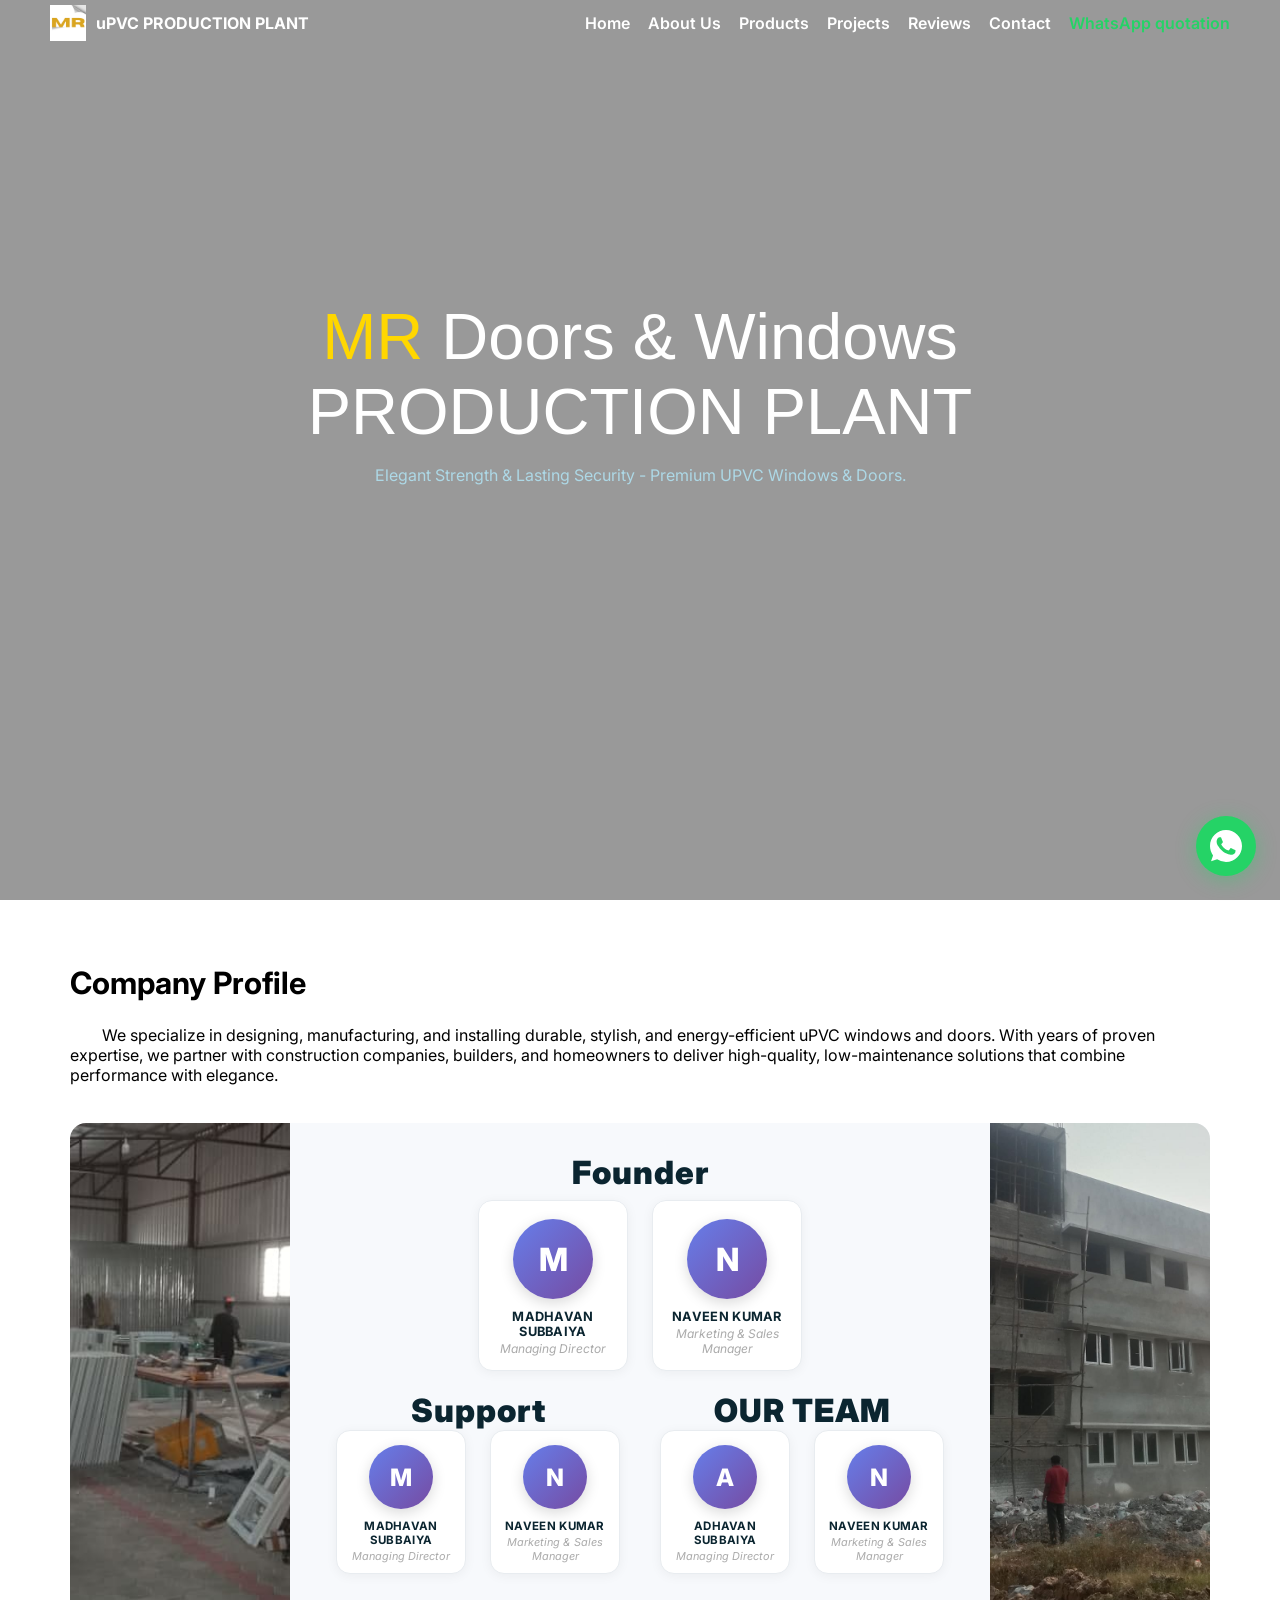
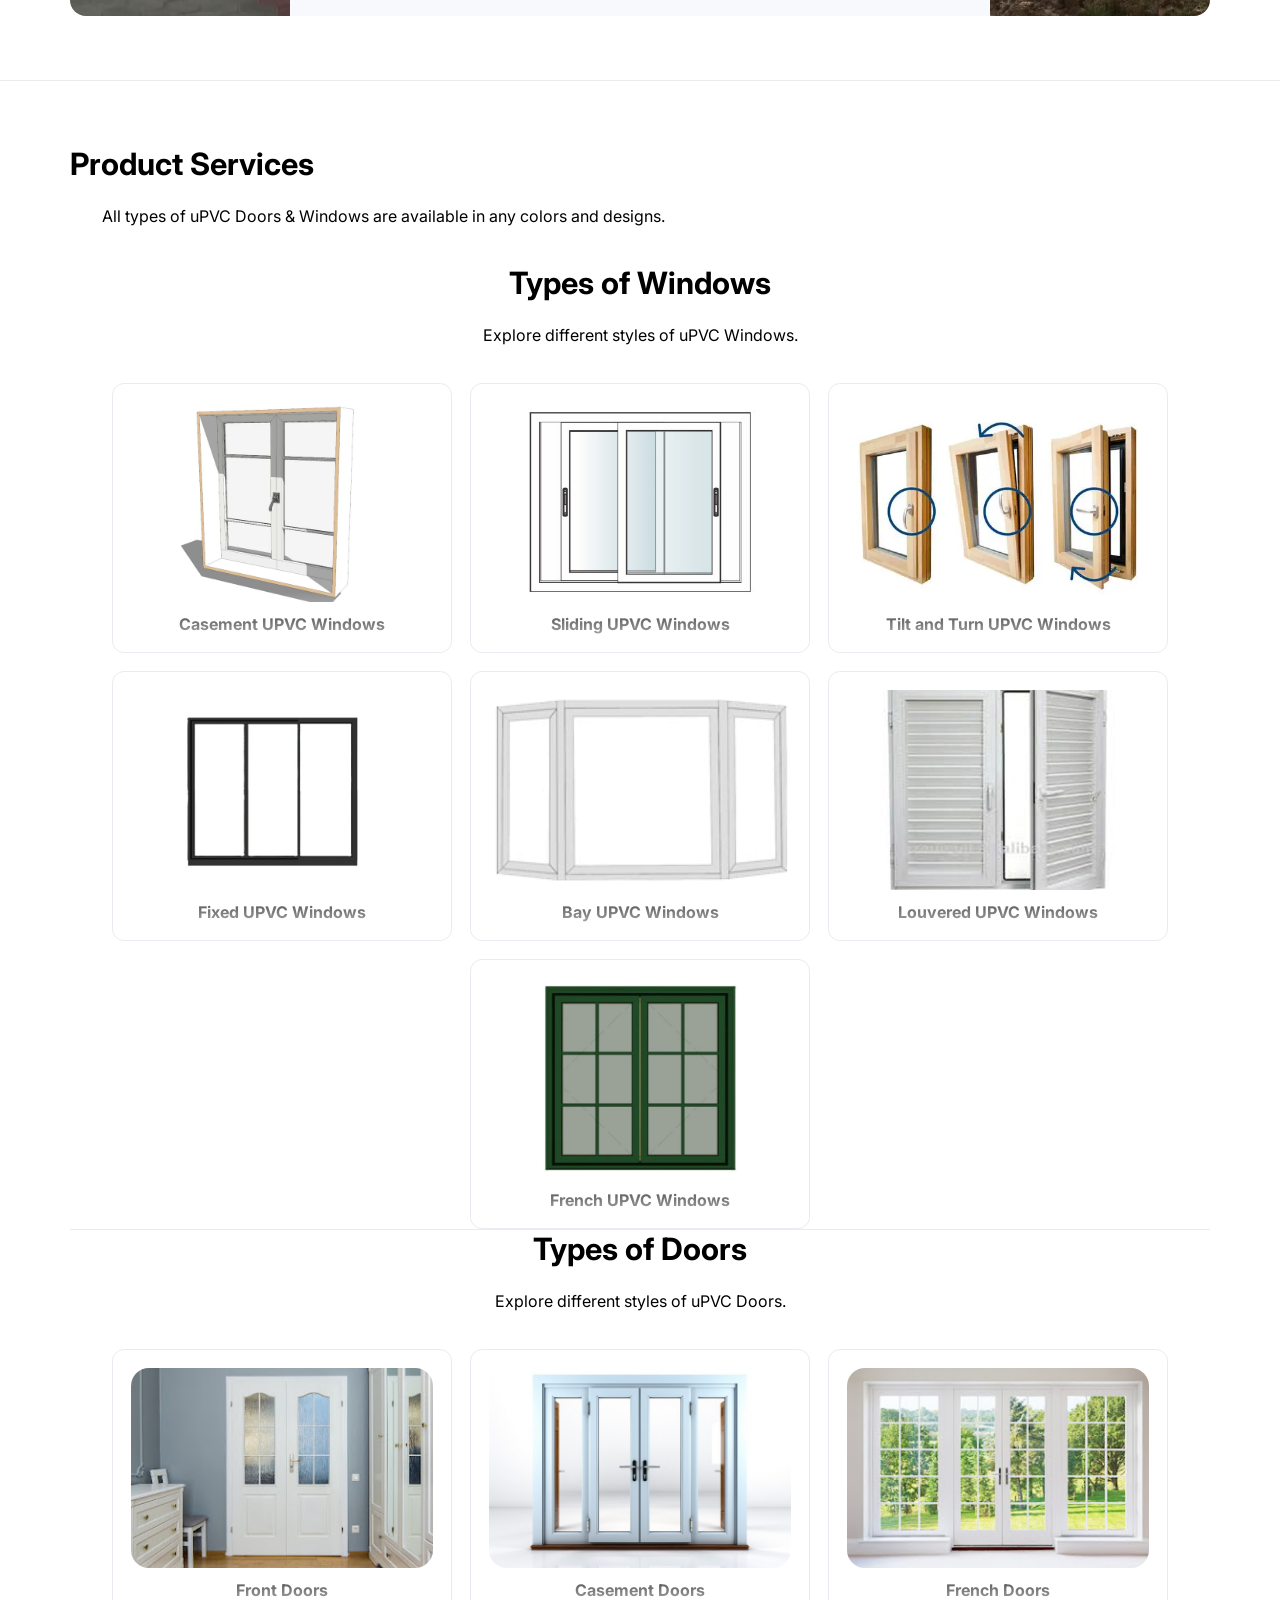
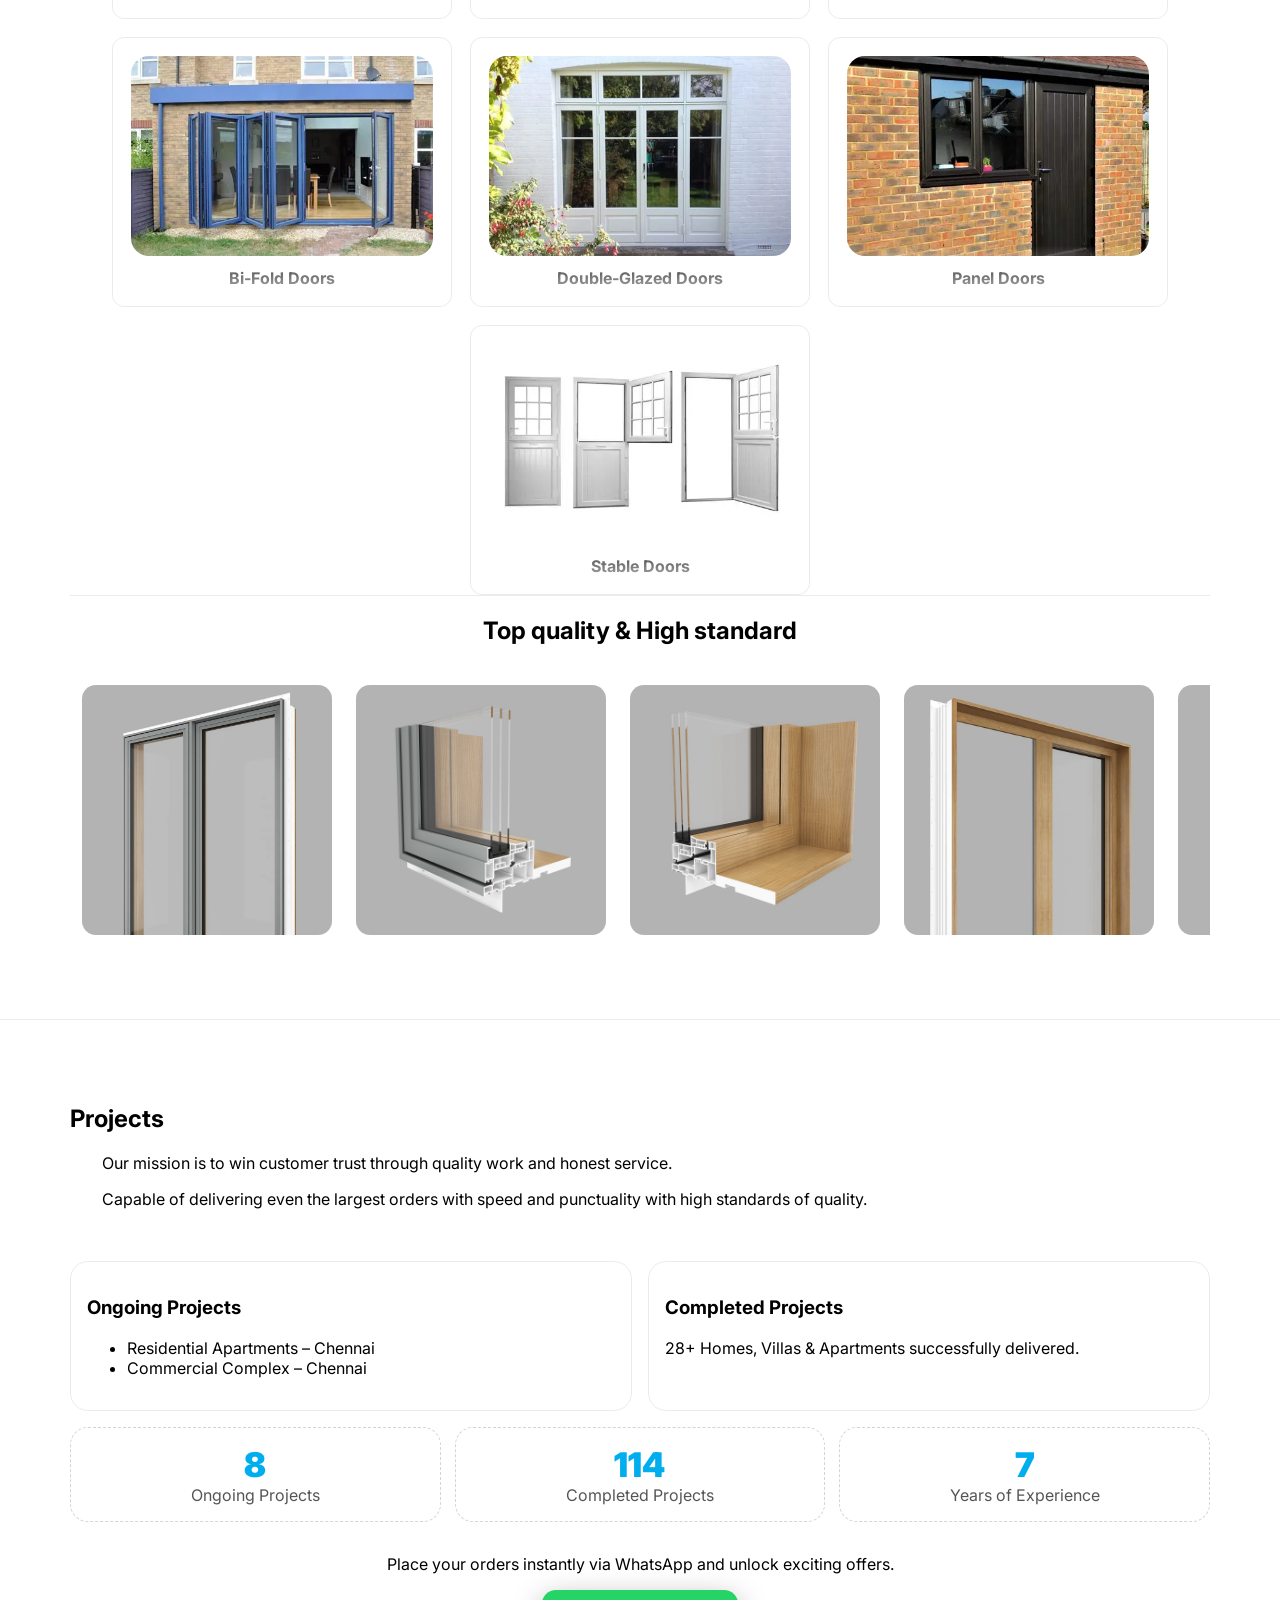
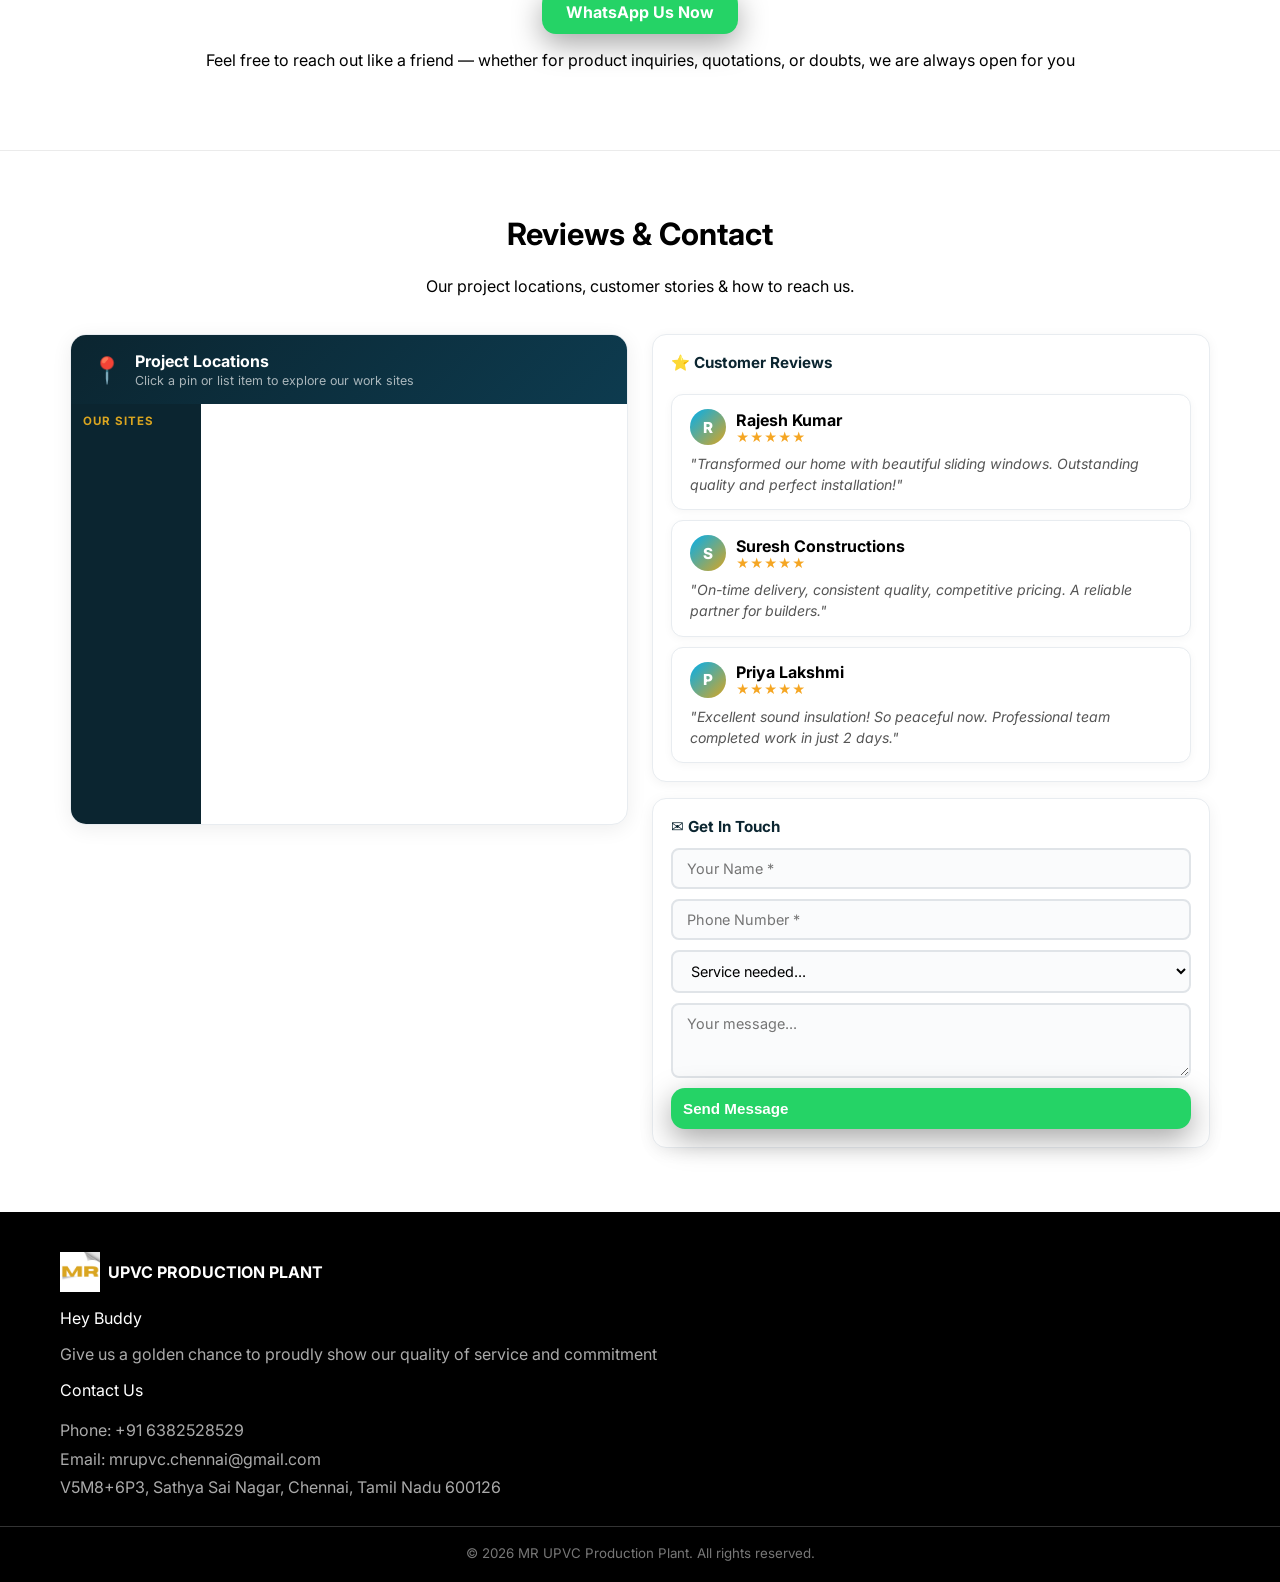
==== commit fff4a421: "feat: Add interactive project map in Reviews and Contact section" ====
--- a/index.html
+++ b/index.html
@@ -22,6 +22,7 @@
   <link rel="preconnect" href="https://fonts.gstatic.com" crossorigin>
   <link href="https://fonts.googleapis.com/css2?family=Inter:wght@300;400;500;600;700;800&display=swap"
     rel="stylesheet">
+  <link rel="stylesheet" href="https://unpkg.com/leaflet@1.9.4/dist/leaflet.css" />
   <link rel="stylesheet" href="styles.css" />
 </head>
 
@@ -370,71 +371,95 @@
     <section id="testimonials">
       <div class="container">
         <div class="section-head" style="text-align: center;" data-reveal>
-          <h2>Reviews & Contact</h2>
-          <p>What our customers say — and how to reach us.</p>
-        </div>
-        <div class="reviews-contact-grid" data-reveal>
-          <!-- Left: Compact Reviews -->
-          <div class="reviews-col">
-            <div class="review-mini">
-              <div class="review-mini-top">
-                <div class="testimonial-avatar">R</div>
-                <div>
-                  <strong>Rajesh Kumar</strong>
-                  <span class="testimonial-stars-sm">★★★★★</span>
-                </div>
-              </div>
-              <p class="review-mini-text">"Transformed our home with beautiful sliding windows. Outstanding quality and
-                perfect installation!"</p>
-            </div>
-            <div class="review-mini">
-              <div class="review-mini-top">
-                <div class="testimonial-avatar">S</div>
-                <div>
-                  <strong>Suresh Constructions</strong>
-                  <span class="testimonial-stars-sm">★★★★★</span>
-                </div>
-              </div>
-              <p class="review-mini-text">"On-time delivery, consistent quality, competitive pricing. A reliable partner
-                for builders."</p>
-            </div>
-            <div class="review-mini">
-              <div class="review-mini-top">
-                <div class="testimonial-avatar">P</div>
-                <div>
-                  <strong>Priya Lakshmi</strong>
-                  <span class="testimonial-stars-sm">★★★★★</span>
-                </div>
-              </div>
-              <p class="review-mini-text">"Excellent sound insulation! So peaceful now. Professional team completed work
-                in just 2 days."</p>
-            </div>
-          </div>
-          <!-- Right: Compact Contact Form -->
-          <div class="contact-col" id="contact">
-            <h3 style="margin: 0 0 12px; text-align: center;">Get In Touch</h3>
-            <form class="contact-form-compact" id="contactForm">
-              <input type="text" id="contactName" name="name" required placeholder="Your Name *">
-              <input type="tel" id="contactPhone" name="phone" required placeholder="Phone Number *">
-              <select id="contactService" name="service">
-                <option value="">Service needed...</option>
-                <option value="windows">uPVC Windows</option>
-                <option value="doors">uPVC Doors</option>
-                <option value="both">Windows & Doors</option>
-                <option value="consultation">Free Consultation</option>
-              </select>
-              <textarea id="contactMessage" name="message" rows="3" required placeholder="Your message..."></textarea>
-              <button type="submit" class="btn btn-submit" id="submitBtn">
-                <span class="btn-text">Send Message</span>
-                <span class="btn-loading" style="display:none;">Sending...</span>
-              </button>
-            </form>
-            <div class="form-success" id="formSuccess" style="display:none;">
-              <div class="success-icon">✓</div>
-              <p><strong>Thank you!</strong> We'll contact you within 24 hours.</p>
-            </div>
-          </div>
-        </div>
+          <h2>Reviews &amp; Contact</h2>
+          <p>Our project locations, customer stories &amp; how to reach us.</p>
+        </div>
+
+        <div class="rc-three-panel" data-reveal>
+
+          <!-- LEFT: Interactive Project Map -->
+          <div class="rc-map-col">
+            <div class="rc-map-header">
+              <span class="rc-map-pin">📍</span>
+              <div>
+                <h3>Project Locations</h3>
+                <p>Click a pin or list item to explore our work sites</p>
+              </div>
+            </div>
+            <div class="rc-map-body">
+              <div class="map-sidebar" id="mapSidebar">
+                <p class="map-sidebar-title">Our Sites</p>
+                <div id="mapLocationList"></div>
+              </div>
+              <div id="projectMap"></div>
+            </div>
+          </div>
+
+          <!-- RIGHT COLUMN -->
+          <div class="rc-right-col">
+
+            <!-- RIGHT TOP: Reviews -->
+            <div class="rc-reviews-box">
+              <h3 class="rc-box-title">⭐ Customer Reviews</h3>
+              <div class="review-mini">
+                <div class="review-mini-top">
+                  <div class="testimonial-avatar">R</div>
+                  <div>
+                    <strong>Rajesh Kumar</strong>
+                    <span class="testimonial-stars-sm">★★★★★</span>
+                  </div>
+                </div>
+                <p class="review-mini-text">"Transformed our home with beautiful sliding windows. Outstanding quality and perfect installation!"</p>
+              </div>
+              <div class="review-mini">
+                <div class="review-mini-top">
+                  <div class="testimonial-avatar">S</div>
+                  <div>
+                    <strong>Suresh Constructions</strong>
+                    <span class="testimonial-stars-sm">★★★★★</span>
+                  </div>
+                </div>
+                <p class="review-mini-text">"On-time delivery, consistent quality, competitive pricing. A reliable partner for builders."</p>
+              </div>
+              <div class="review-mini">
+                <div class="review-mini-top">
+                  <div class="testimonial-avatar">P</div>
+                  <div>
+                    <strong>Priya Lakshmi</strong>
+                    <span class="testimonial-stars-sm">★★★★★</span>
+                  </div>
+                </div>
+                <p class="review-mini-text">"Excellent sound insulation! So peaceful now. Professional team completed work in just 2 days."</p>
+              </div>
+            </div>
+
+            <!-- RIGHT BOTTOM: Contact Form -->
+            <div class="rc-contact-box" id="contact">
+              <h3 class="rc-box-title">✉️ Get In Touch</h3>
+              <form class="contact-form-compact" id="contactForm">
+                <input type="text" id="contactName" name="name" required placeholder="Your Name *">
+                <input type="tel" id="contactPhone" name="phone" required placeholder="Phone Number *">
+                <select id="contactService" name="service">
+                  <option value="">Service needed...</option>
+                  <option value="windows">uPVC Windows</option>
+                  <option value="doors">uPVC Doors</option>
+                  <option value="both">Windows &amp; Doors</option>
+                  <option value="consultation">Free Consultation</option>
+                </select>
+                <textarea id="contactMessage" name="message" rows="3" required placeholder="Your message..."></textarea>
+                <button type="submit" class="btn btn-submit" id="submitBtn">
+                  <span class="btn-text">Send Message</span>
+                  <span class="btn-loading" style="display:none;">Sending...</span>
+                </button>
+              </form>
+              <div class="form-success" id="formSuccess" style="display:none;">
+                <div class="success-icon">✓</div>
+                <p><strong>Thank you!</strong> We'll contact you within 24 hours.</p>
+              </div>
+            </div>
+
+          </div><!-- end rc-right-col -->
+        </div><!-- end rc-three-panel -->
       </div>
     </section>
 
@@ -490,6 +515,7 @@
     </div>
   </footer>
 
+  <script src="https://unpkg.com/leaflet@1.9.4/dist/leaflet.js"></script>
   <script src="script.js"></script>
 </body>
 
--- a/styles.css
+++ b/styles.css
@@ -1244,14 +1244,193 @@
   text-align: center;
 }
 
-/* ===== Combined Reviews + Contact ===== */
-.reviews-contact-grid {
+/* ===== 3-Panel: Map + Reviews + Contact ===== */
+.rc-three-panel {
   display: grid;
   grid-template-columns: 1fr 1fr;
-  gap: 28px;
+  gap: 24px;
   align-items: start;
 }
 
+/* --- Left: Map Column --- */
+.rc-map-col {
+  background: var(--color-white);
+  border: 1px solid #e8ecf0;
+  border-radius: 16px;
+  overflow: hidden;
+  box-shadow: 0 4px 20px rgba(0,0,0,.07);
+  display: flex;
+  flex-direction: column;
+}
+
+.rc-map-header {
+  display: flex;
+  align-items: center;
+  gap: 12px;
+  padding: 16px 20px;
+  background: linear-gradient(135deg, var(--color-dark), #0d3b4f);
+  color: var(--color-white);
+}
+
+.rc-map-header h3 {
+  margin: 0;
+  font-size: 1rem;
+  color: var(--color-white);
+}
+
+.rc-map-header p {
+  margin: 2px 0 0;
+  font-size: .78rem;
+  color: rgba(255,255,255,.65);
+}
+
+.rc-map-pin {
+  font-size: 1.6rem;
+  flex-shrink: 0;
+}
+
+.rc-map-body {
+  display: flex;
+  height: 420px;
+}
+
+/* Mini sidebar inside the map panel */
+.map-sidebar {
+  width: 130px;
+  flex-shrink: 0;
+  background: #0b2530;
+  overflow-y: auto;
+  padding: 10px 8px;
+}
+
+.map-sidebar-title {
+  color: var(--color-gold);
+  font-size: .72rem;
+  font-weight: 700;
+  text-transform: uppercase;
+  letter-spacing: 1px;
+  margin: 0 0 8px;
+  padding: 0 4px;
+}
+
+.map-loc-item {
+  padding: 8px 10px;
+  margin-bottom: 6px;
+  background: rgba(255,255,255,.06);
+  border-radius: 8px;
+  cursor: pointer;
+  border-left: 3px solid transparent;
+  transition: background .2s, border-color .2s;
+}
+
+.map-loc-item:hover,
+.map-loc-item.active {
+  background: rgba(0,174,239,.18);
+  border-left-color: var(--color-primary);
+}
+
+.map-loc-item strong {
+  display: block;
+  color: var(--color-white);
+  font-size: .72rem;
+  line-height: 1.3;
+}
+
+.map-loc-item small {
+  color: rgba(255,255,255,.45);
+  font-size: .65rem;
+}
+
+#projectMap {
+  flex: 1;
+  min-width: 0;
+}
+
+/* Leaflet popup image slider */
+.map-popup-slider {
+  width: 220px;
+  height: 140px;
+  position: relative;
+  overflow: hidden;
+  background: #000;
+  border-radius: 0;
+}
+
+.map-popup-slider img {
+  position: absolute;
+  top: 0; left: 0;
+  width: 100%; height: 100%;
+  object-fit: cover;
+  opacity: 0;
+  transition: opacity .5s ease;
+}
+
+.map-popup-slider img.active {
+  opacity: 1;
+}
+
+.map-popup-label {
+  padding: 8px 12px;
+  text-align: center;
+  font-weight: 700;
+  font-size: .85rem;
+  background: var(--color-white);
+  color: var(--color-dark);
+}
+
+/* --- Right Column --- */
+.rc-right-col {
+  display: flex;
+  flex-direction: column;
+  gap: 16px;
+}
+
+.rc-box-title {
+  font-size: .95rem;
+  font-weight: 700;
+  margin: 0 0 12px;
+  color: var(--color-dark);
+}
+
+.rc-reviews-box {
+  background: var(--color-white);
+  border: 1px solid #e8ecf0;
+  border-radius: 14px;
+  padding: 18px;
+  box-shadow: 0 2px 12px rgba(0,0,0,.05);
+  display: flex;
+  flex-direction: column;
+  gap: 10px;
+}
+
+.rc-contact-box {
+  background: var(--color-white);
+  border: 1px solid #e8ecf0;
+  border-radius: 14px;
+  padding: 18px;
+  box-shadow: 0 4px 16px rgba(0,0,0,.06);
+}
+
+/* --- Responsive --- */
+@media (max-width: 900px) {
+  .rc-three-panel {
+    grid-template-columns: 1fr;
+  }
+  .rc-map-body {
+    height: 360px;
+  }
+}
+
+@media (max-width: 640px) {
+  .map-sidebar {
+    width: 100px;
+  }
+  .rc-map-body {
+    height: 300px;
+  }
+}
+
+/* keep old classes for backward compat */
 .reviews-col {
   display: flex;
   flex-direction: column;
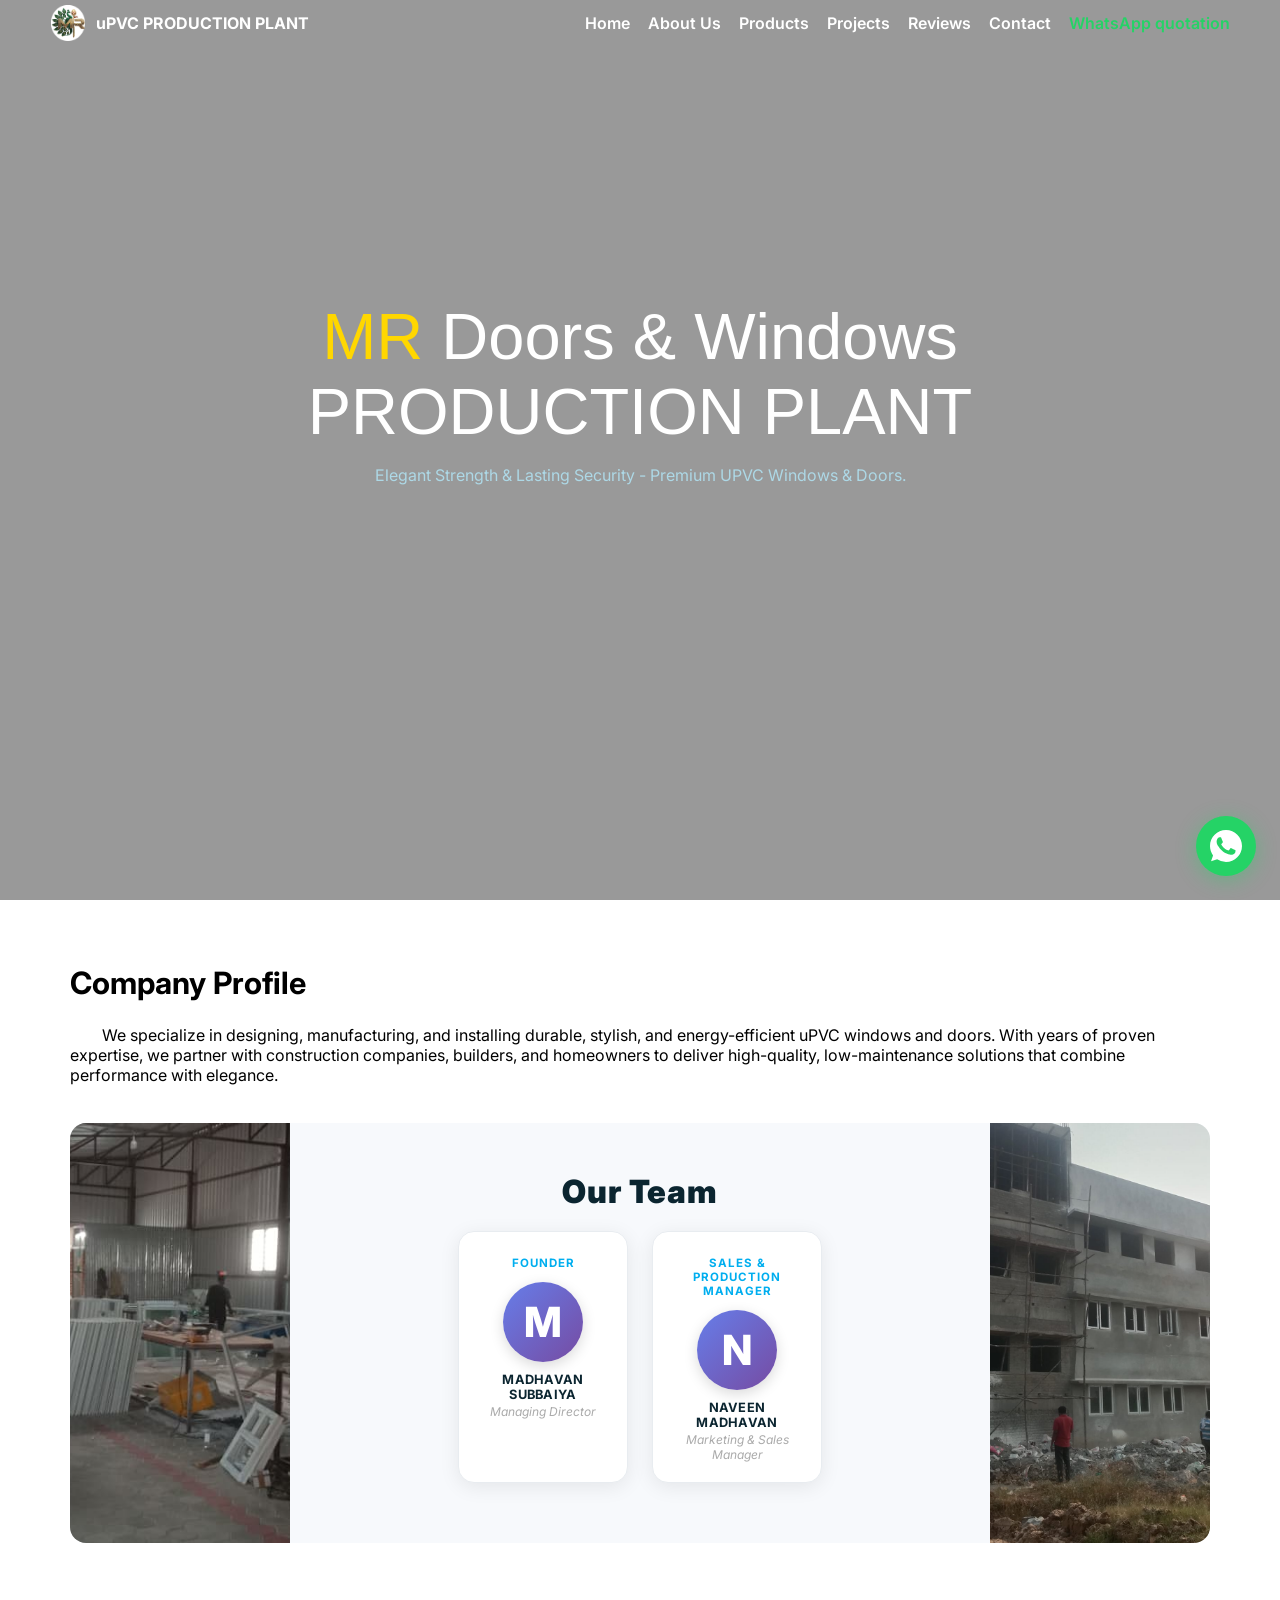
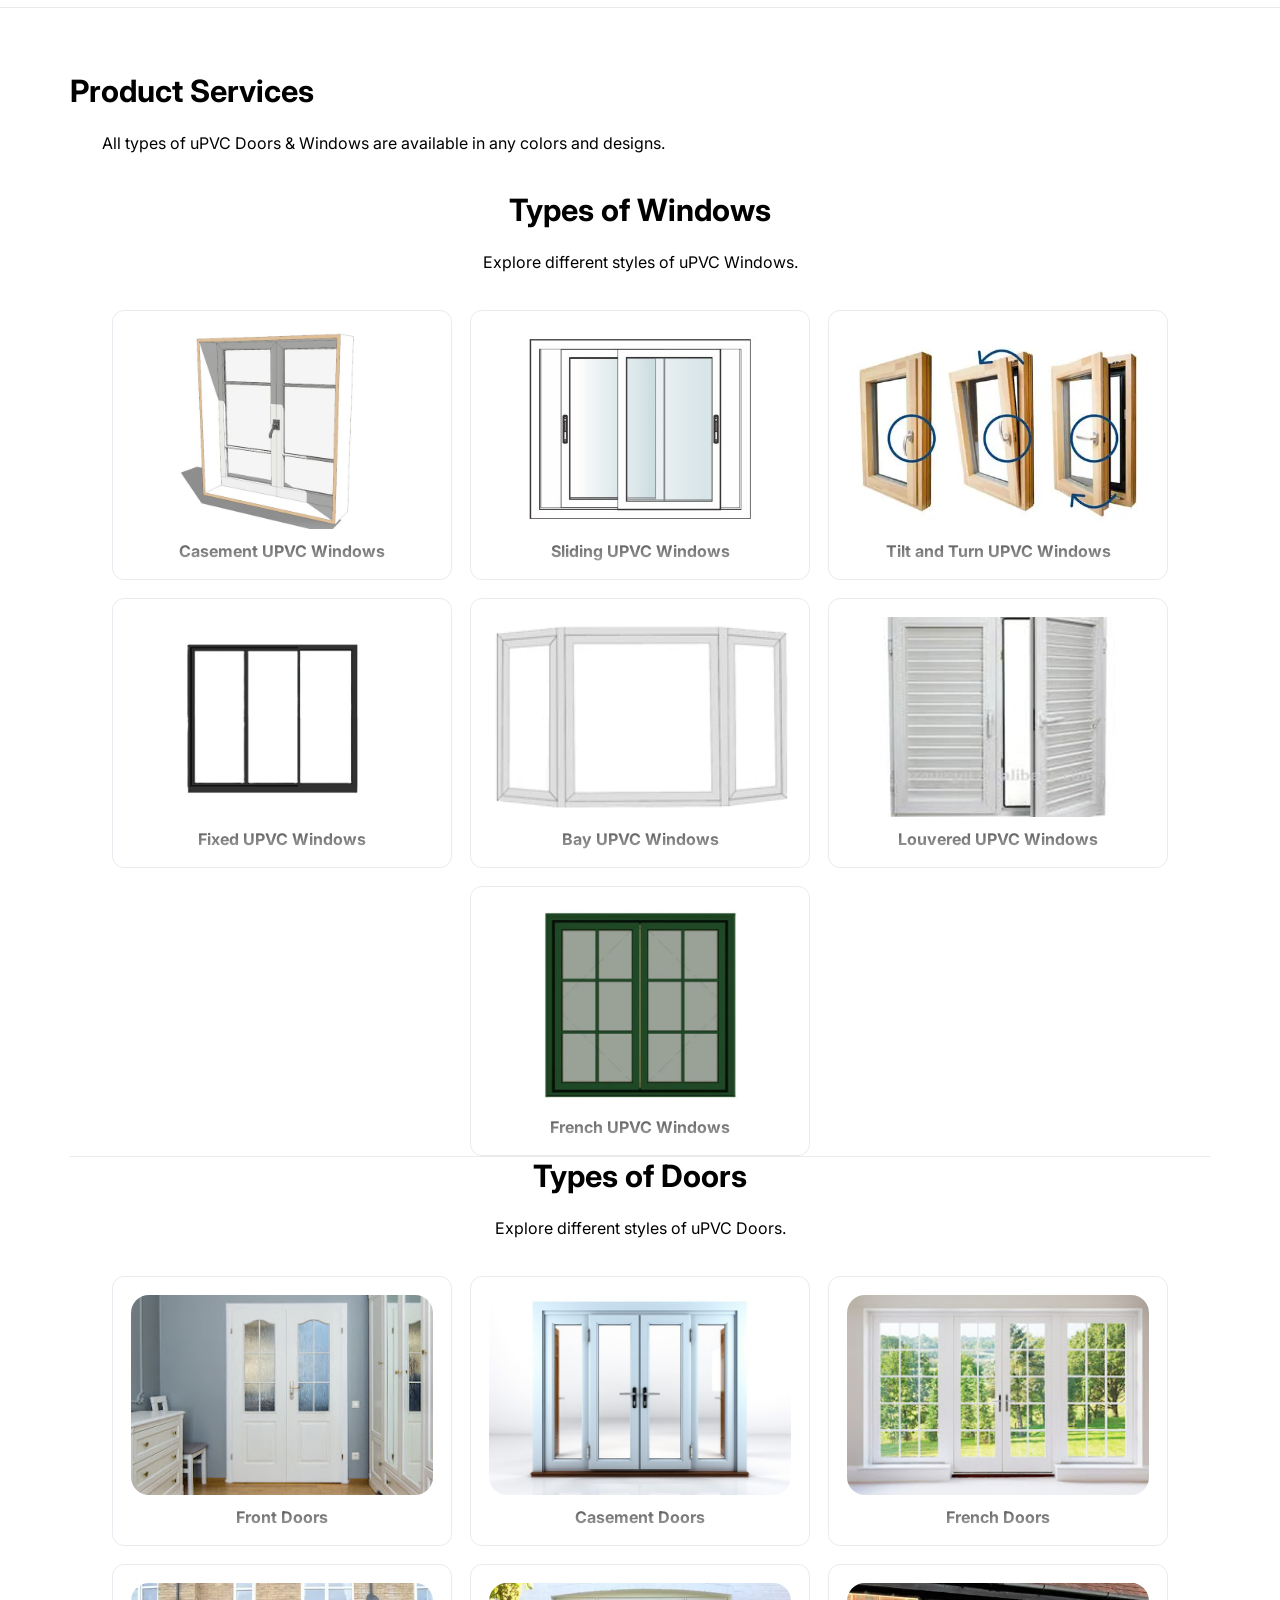
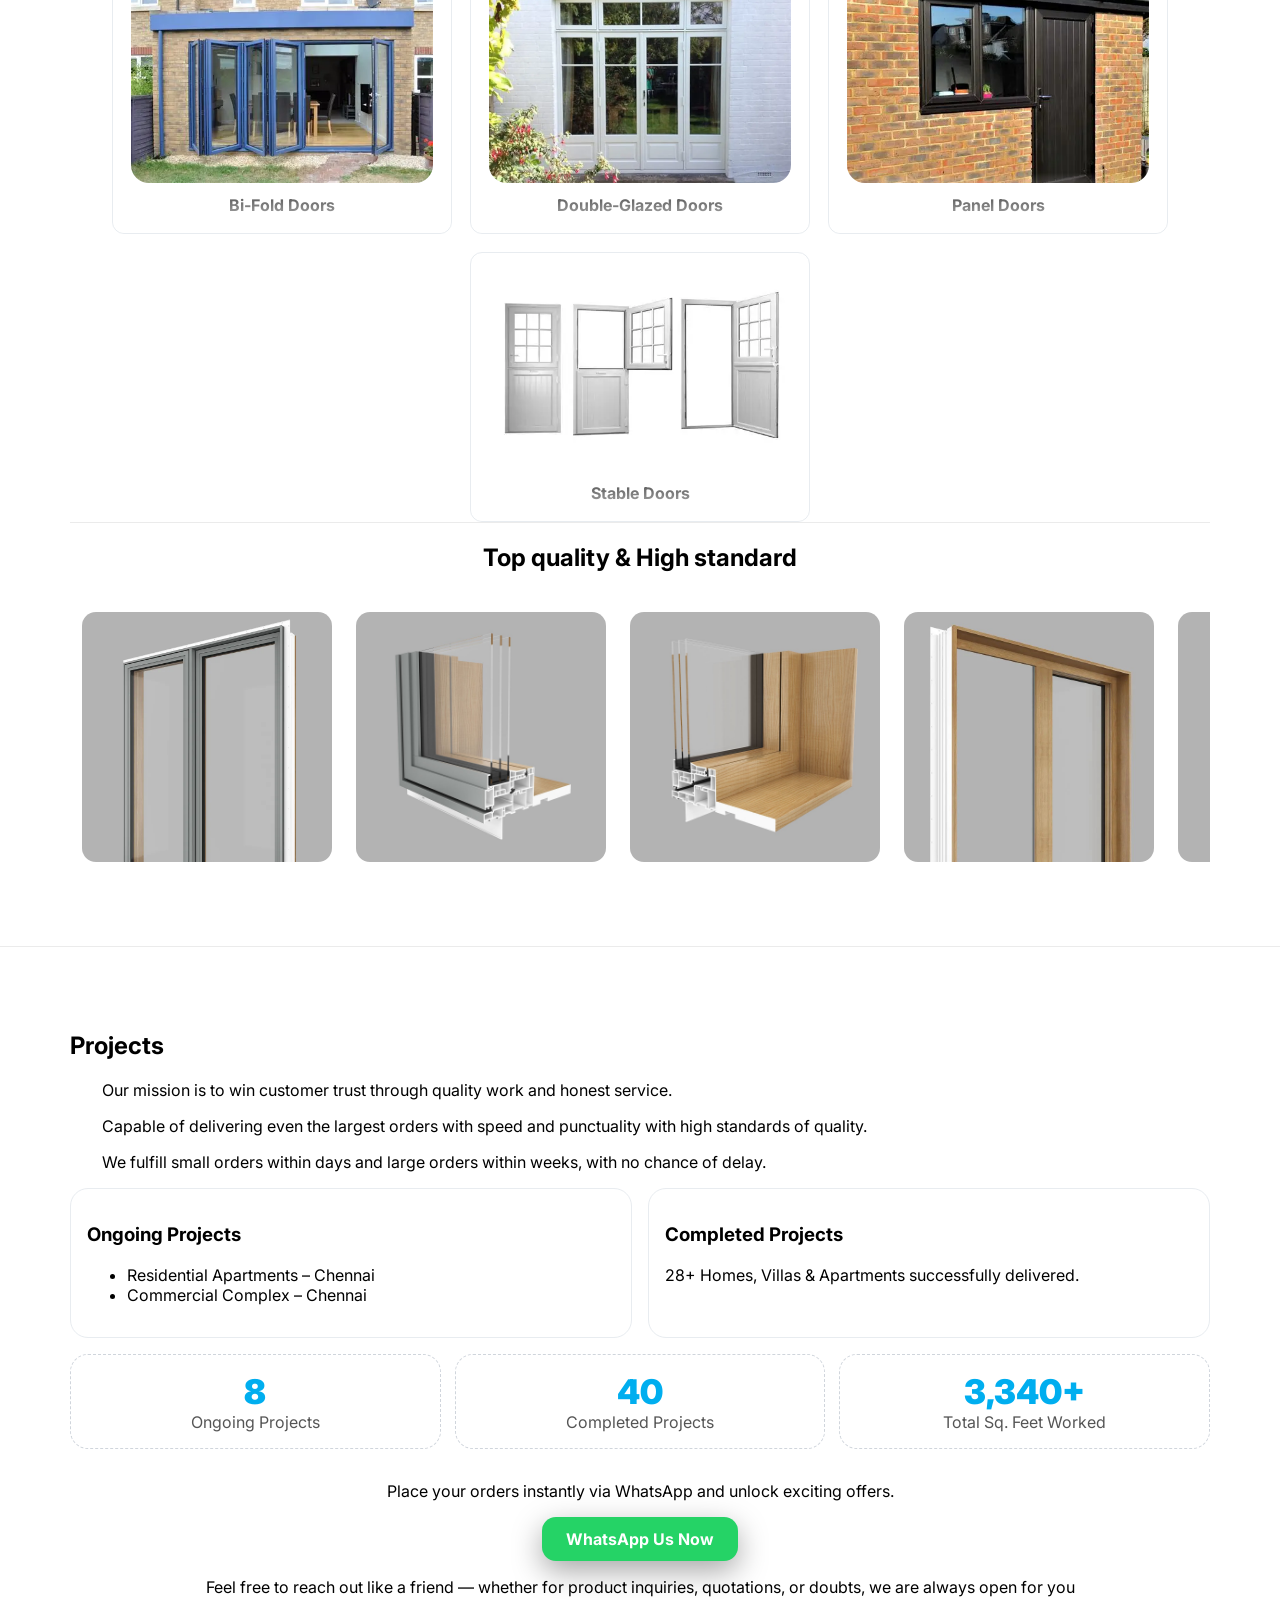
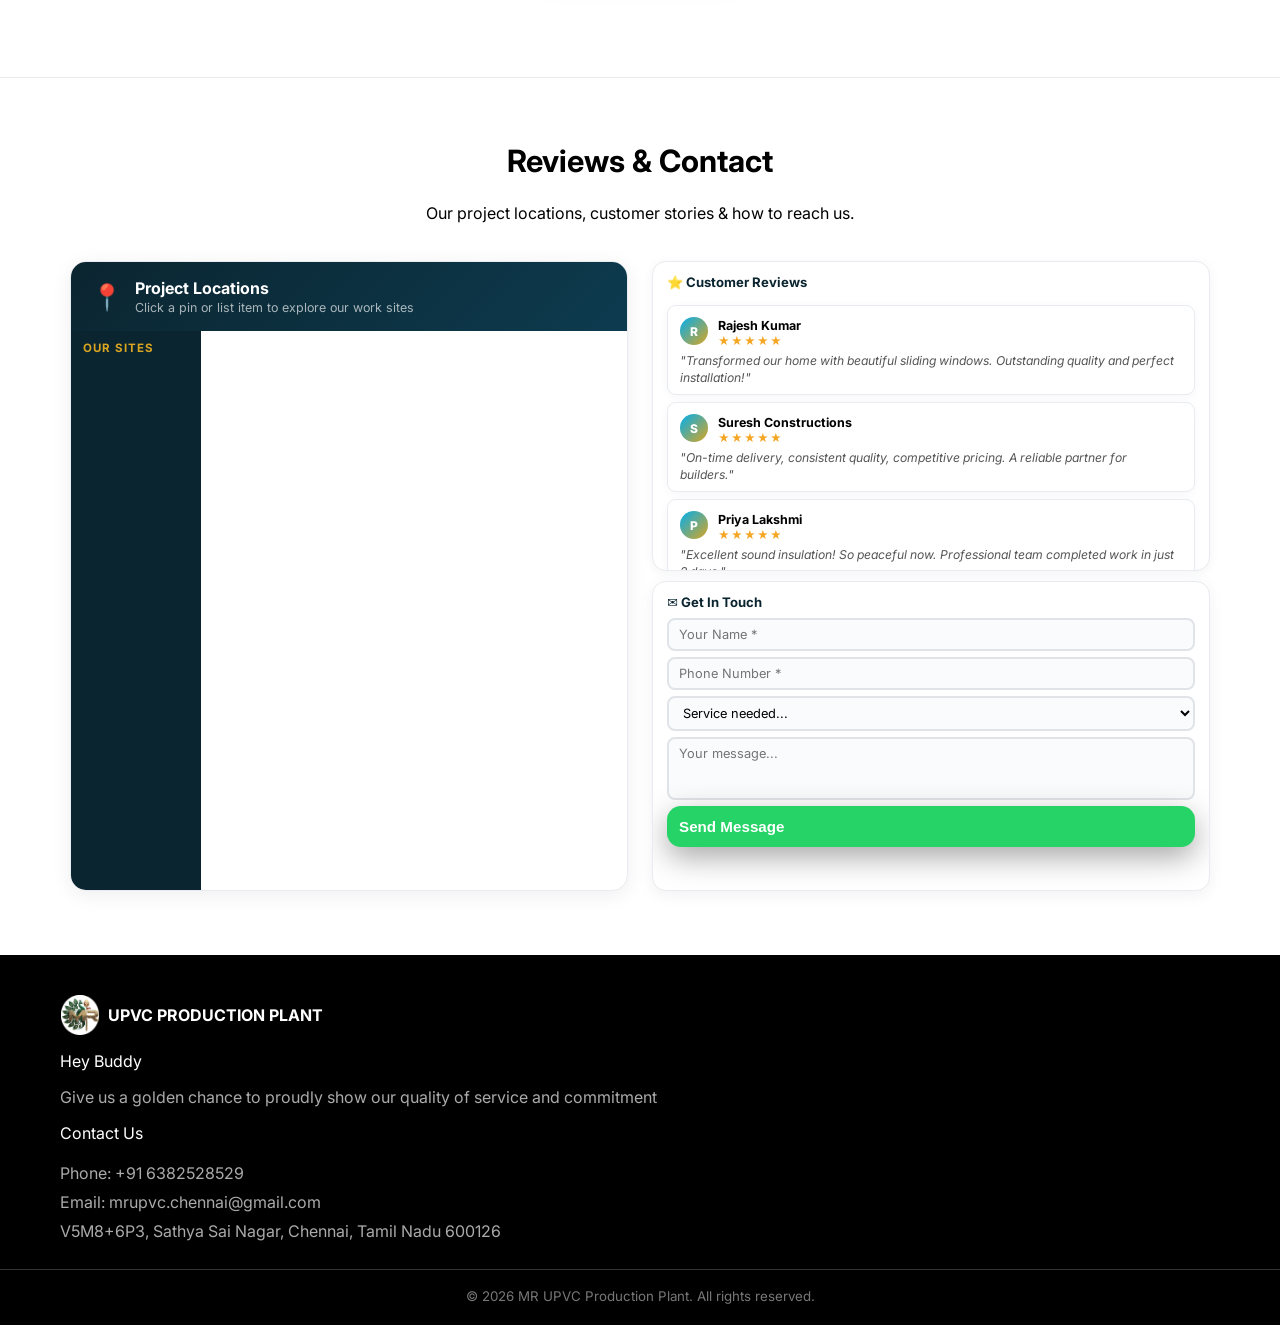
==== commit c88a756a: "feat: Redesign team section, fix map gap, update stats counter" ====
--- a/index.html
+++ b/index.html
@@ -100,65 +100,31 @@
             </div>
           </div>
 
-          <!-- Center: Founder + Support + OUR TEAM -->
+          <!-- Center: Our Team (2 large cards) -->
           <div class="team-center">
-            <h2 class="team-heading">Founder</h2>
-            <div class="team-row">
-              <div class="team-member">
-                <div class="team-photo">
+            <h2 class="team-heading">Our Team</h2>
+            <div class="team-row team-row-main">
+
+              <!-- Founder Card -->
+              <div class="team-card-large">
+                <p class="team-card-label">Founder</p>
+                <div class="team-photo team-photo-lg">
                   <span class="team-initial">M</span>
                 </div>
-                <h3 class="team-name">MADHAVAN SUBBAIYA</h3>
+                <h3 class="team-name team-name-lg">MADHAVAN SUBBAIYA</h3>
                 <p class="team-role">Managing Director</p>
               </div>
-              <div class="team-member">
-                <div class="team-photo">
+
+              <!-- Sales & Production Manager Card -->
+              <div class="team-card-large">
+                <p class="team-card-label">Sales &amp; Production Manager</p>
+                <div class="team-photo team-photo-lg">
                   <span class="team-initial">N</span>
                 </div>
-                <h3 class="team-name">NAVEEN KUMAR</h3>
-                <p class="team-role">Marketing & Sales Manager</p>
-              </div>
-            </div>
-
-            <div class="team-bottom-row">
-              <div class="team-group">
-                <h2 class="team-heading">Support</h2>
-                <div class="team-row">
-                  <div class="team-member team-member-sm">
-                    <div class="team-photo team-photo-sm">
-                      <span class="team-initial">M</span>
-                    </div>
-                    <h3 class="team-name">MADHAVAN SUBBAIYA</h3>
-                    <p class="team-role">Managing Director</p>
-                  </div>
-                  <div class="team-member team-member-sm">
-                    <div class="team-photo team-photo-sm">
-                      <span class="team-initial">N</span>
-                    </div>
-                    <h3 class="team-name">NAVEEN KUMAR</h3>
-                    <p class="team-role">Marketing & Sales Manager</p>
-                  </div>
-                </div>
-              </div>
-              <div class="team-group">
-                <h2 class="team-heading">OUR TEAM</h2>
-                <div class="team-row">
-                  <div class="team-member team-member-sm">
-                    <div class="team-photo team-photo-sm">
-                      <span class="team-initial">A</span>
-                    </div>
-                    <h3 class="team-name">ADHAVAN SUBBAIYA</h3>
-                    <p class="team-role">Managing Director</p>
-                  </div>
-                  <div class="team-member team-member-sm">
-                    <div class="team-photo team-photo-sm">
-                      <span class="team-initial">N</span>
-                    </div>
-                    <h3 class="team-name">NAVEEN KUMAR</h3>
-                    <p class="team-role">Marketing & Sales Manager</p>
-                  </div>
-                </div>
-              </div>
+                <h3 class="team-name team-name-lg">NAVEEN MADHAVAN</h3>
+                <p class="team-role">Marketing &amp; Sales Manager</p>
+              </div>
+
             </div>
           </div>
 
@@ -346,8 +312,8 @@
             <div class="lbl">Completed Projects</div>
           </div>
           <div class="stat">
-            <div class="num" data-target="7">0</div>
-            <div class="lbl">Years of Experience</div>
+            <div class="num" data-target="10000" data-suffix="+">0</div>
+            <div class="lbl">Total Sq. Feet Worked</div>
           </div>
         </div>
         <!--counter ends-->
--- a/styles.css
+++ b/styles.css
@@ -1137,6 +1137,58 @@
   gap: 8px;
 }
 
+/* Large 2-card layout for team */
+.team-row-main {
+  display: flex;
+  justify-content: center;
+  gap: 28px;
+  flex-wrap: wrap;
+  width: 100%;
+  margin-top: 12px;
+}
+
+.team-card-large {
+  background: var(--color-white);
+  border-radius: 16px;
+  padding: 24px 20px 20px;
+  border: 1px solid #e8ecf0;
+  box-shadow: 0 4px 20px rgba(0,0,0,.08);
+  width: 170px;
+  text-align: center;
+  transition: transform .3s ease, box-shadow .3s ease;
+}
+
+.team-card-large:hover {
+  transform: translateY(-6px);
+  box-shadow: 0 10px 30px rgba(0,0,0,.14);
+}
+
+.team-card-label {
+  font-size: .72rem;
+  font-weight: 700;
+  text-transform: uppercase;
+  letter-spacing: 1px;
+  color: var(--color-primary);
+  margin: 0 0 12px;
+}
+
+.team-photo-lg {
+  width: 100px;
+  height: 100px;
+  margin: 0 auto 14px;
+}
+
+.team-photo-lg .team-initial {
+  font-size: 2.6rem;
+}
+
+.team-name-lg {
+  font-size: .88rem;
+  font-weight: 800;
+  margin: 0 0 4px;
+  color: var(--color-dark);
+}
+
 .team-heading {
   font-size: clamp(1.4rem, 2.5vw, 2rem);
   font-weight: 900;
@@ -1249,7 +1301,7 @@
   display: grid;
   grid-template-columns: 1fr 1fr;
   gap: 24px;
-  align-items: start;
+  align-items: stretch;
 }
 
 /* --- Left: Map Column --- */
@@ -1291,7 +1343,8 @@
 
 .rc-map-body {
   display: flex;
-  height: 420px;
+  flex: 1;
+  min-height: 360px;
 }
 
 /* Mini sidebar inside the map panel */
@@ -1382,13 +1435,13 @@
 .rc-right-col {
   display: flex;
   flex-direction: column;
-  gap: 16px;
+  gap: 10px;
 }
 
 .rc-box-title {
-  font-size: .95rem;
+  font-size: .82rem;
   font-weight: 700;
-  margin: 0 0 12px;
+  margin: 0 0 8px;
   color: var(--color-dark);
 }
 
@@ -1396,19 +1449,79 @@
   background: var(--color-white);
   border: 1px solid #e8ecf0;
   border-radius: 14px;
-  padding: 18px;
+  padding: 12px 14px;
   box-shadow: 0 2px 12px rgba(0,0,0,.05);
+  flex: 1;
   display: flex;
   flex-direction: column;
-  gap: 10px;
+  gap: 7px;
+  overflow: hidden;
+}
+
+/* Shrink review items inside the box */
+.rc-reviews-box .review-mini {
+  padding: 8px 12px;
+  border-radius: 9px;
+}
+
+.rc-reviews-box .review-mini-top {
+  margin-bottom: 4px;
+}
+
+.rc-reviews-box .review-mini-top .testimonial-avatar {
+  width: 28px;
+  height: 28px;
+  font-size: .75rem;
+}
+
+.rc-reviews-box .review-mini-top strong {
+  font-size: .78rem;
+}
+
+.rc-reviews-box .review-mini-text {
+  font-size: .76rem;
+  line-height: 1.4;
+  margin: 0;
+}
+
+.rc-reviews-box .testimonial-stars-sm {
+  font-size: .7rem;
 }
 
 .rc-contact-box {
   background: var(--color-white);
   border: 1px solid #e8ecf0;
   border-radius: 14px;
-  padding: 18px;
+  padding: 12px 14px;
   box-shadow: 0 4px 16px rgba(0,0,0,.06);
+  flex: 1;
+  display: flex;
+  flex-direction: column;
+  overflow: hidden;
+}
+
+/* Shrink contact form inputs to fit */
+.rc-contact-box .contact-form-compact {
+  gap: 6px;
+  flex: 1;
+}
+
+.rc-contact-box .contact-form-compact input,
+.rc-contact-box .contact-form-compact select {
+  padding: 7px 10px;
+  font-size: .8rem;
+}
+
+.rc-contact-box .contact-form-compact textarea {
+  padding: 7px 10px;
+  font-size: .8rem;
+  min-height: 48px;
+  resize: none;
+}
+
+.rc-contact-box .btn-submit {
+  padding: 9px;
+  font-size: .82rem;
 }
 
 /* --- Responsive --- */
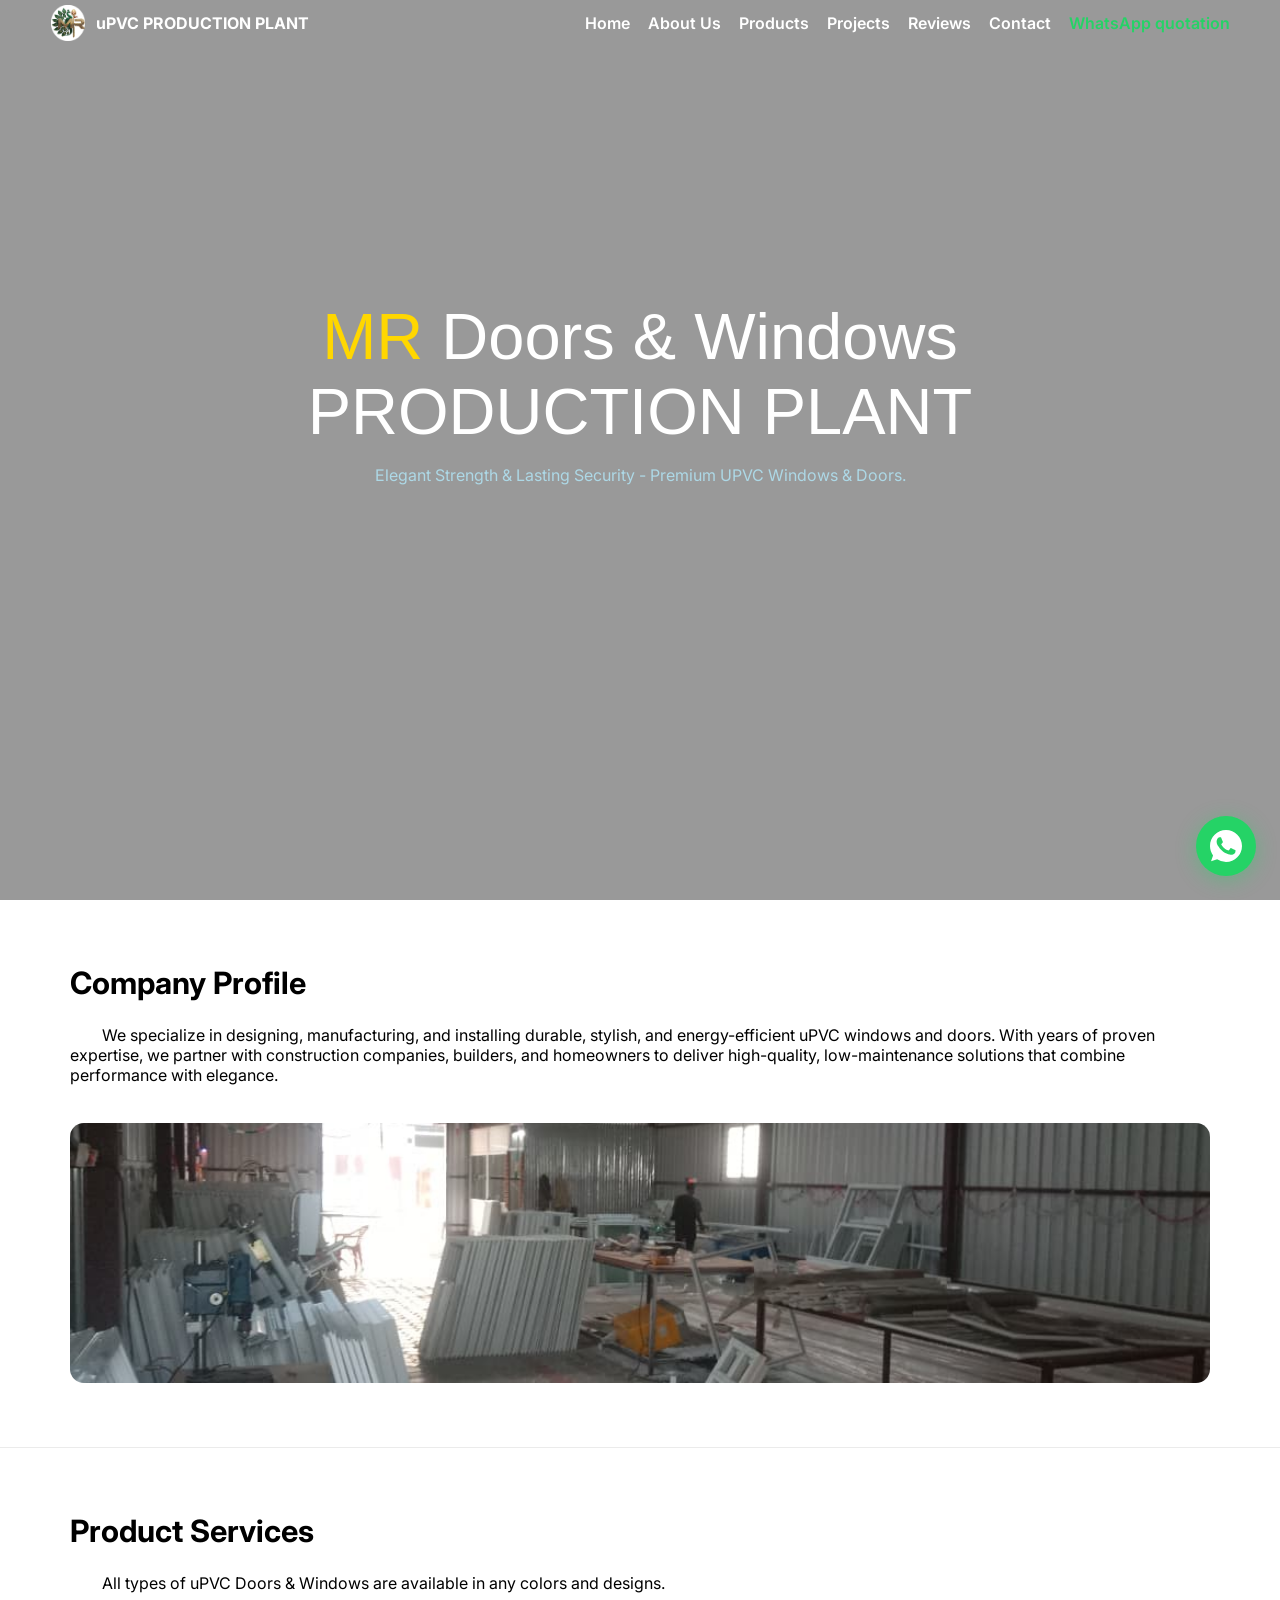
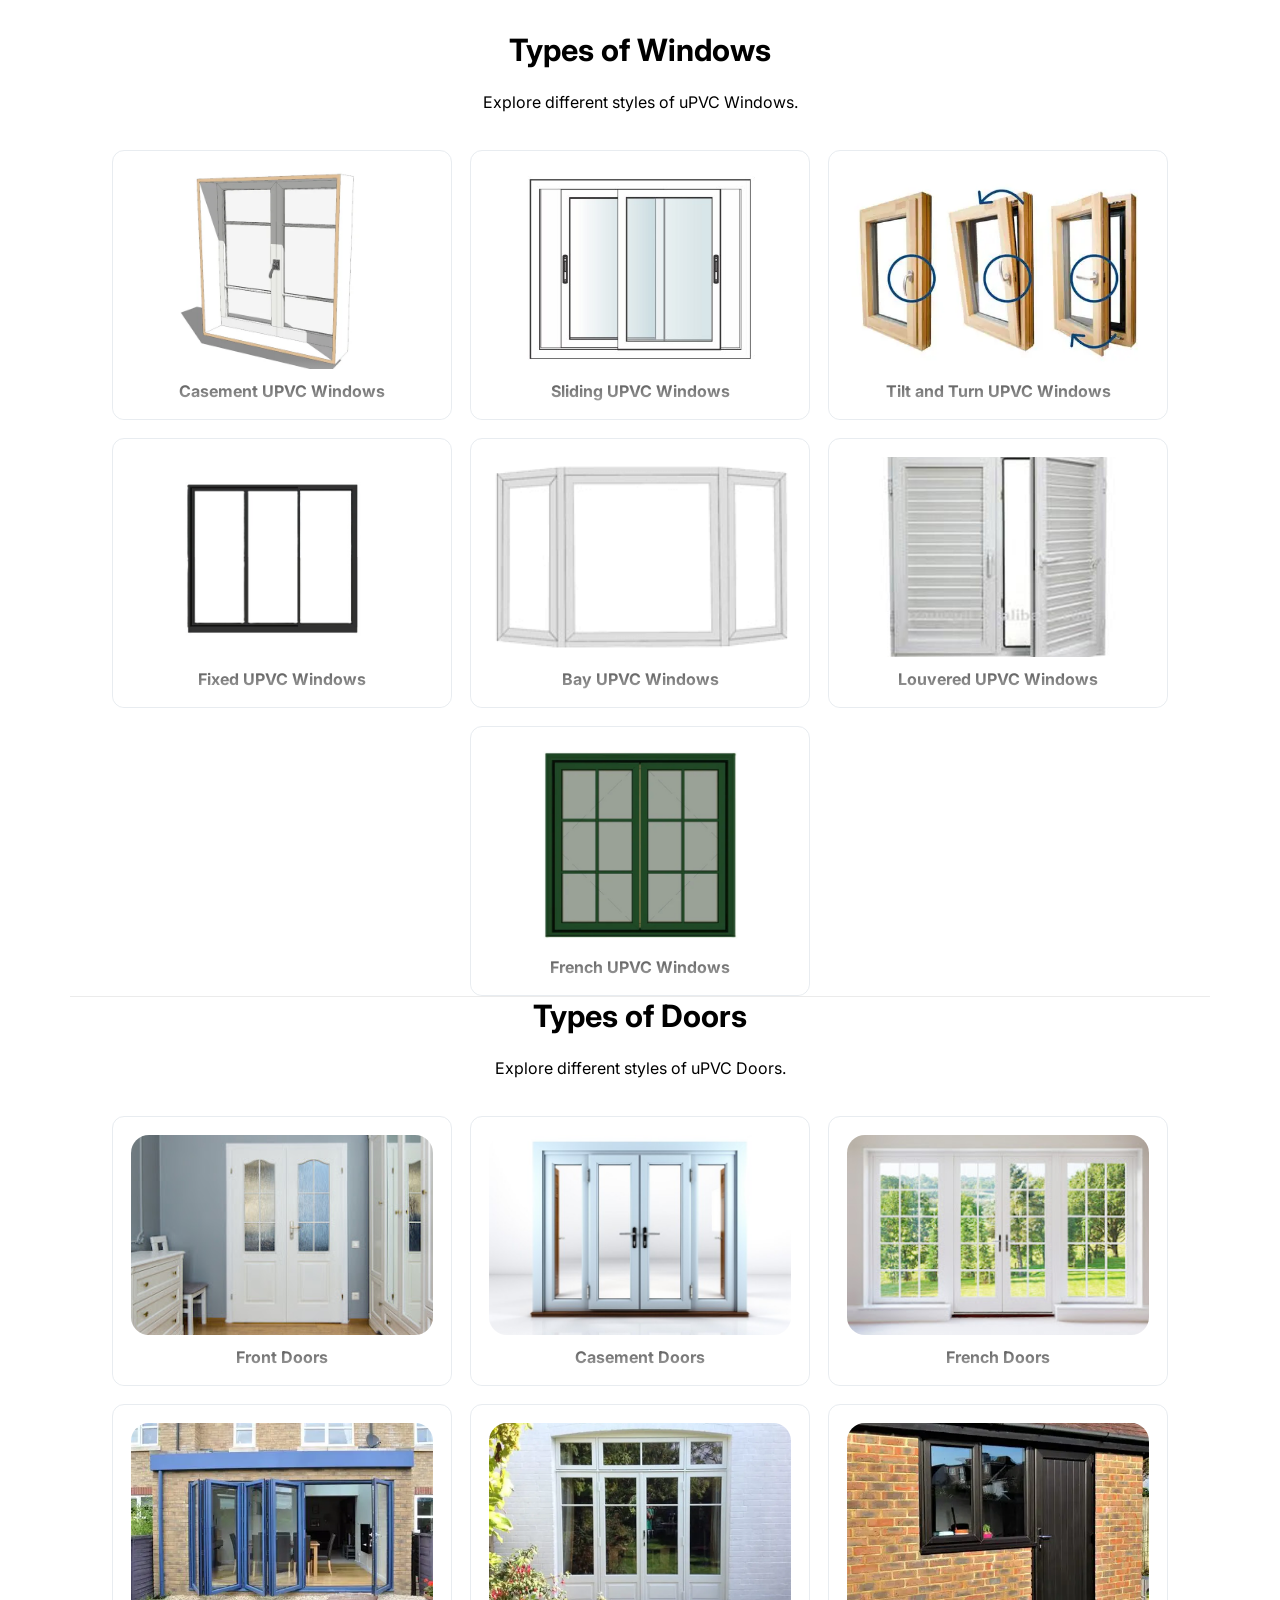
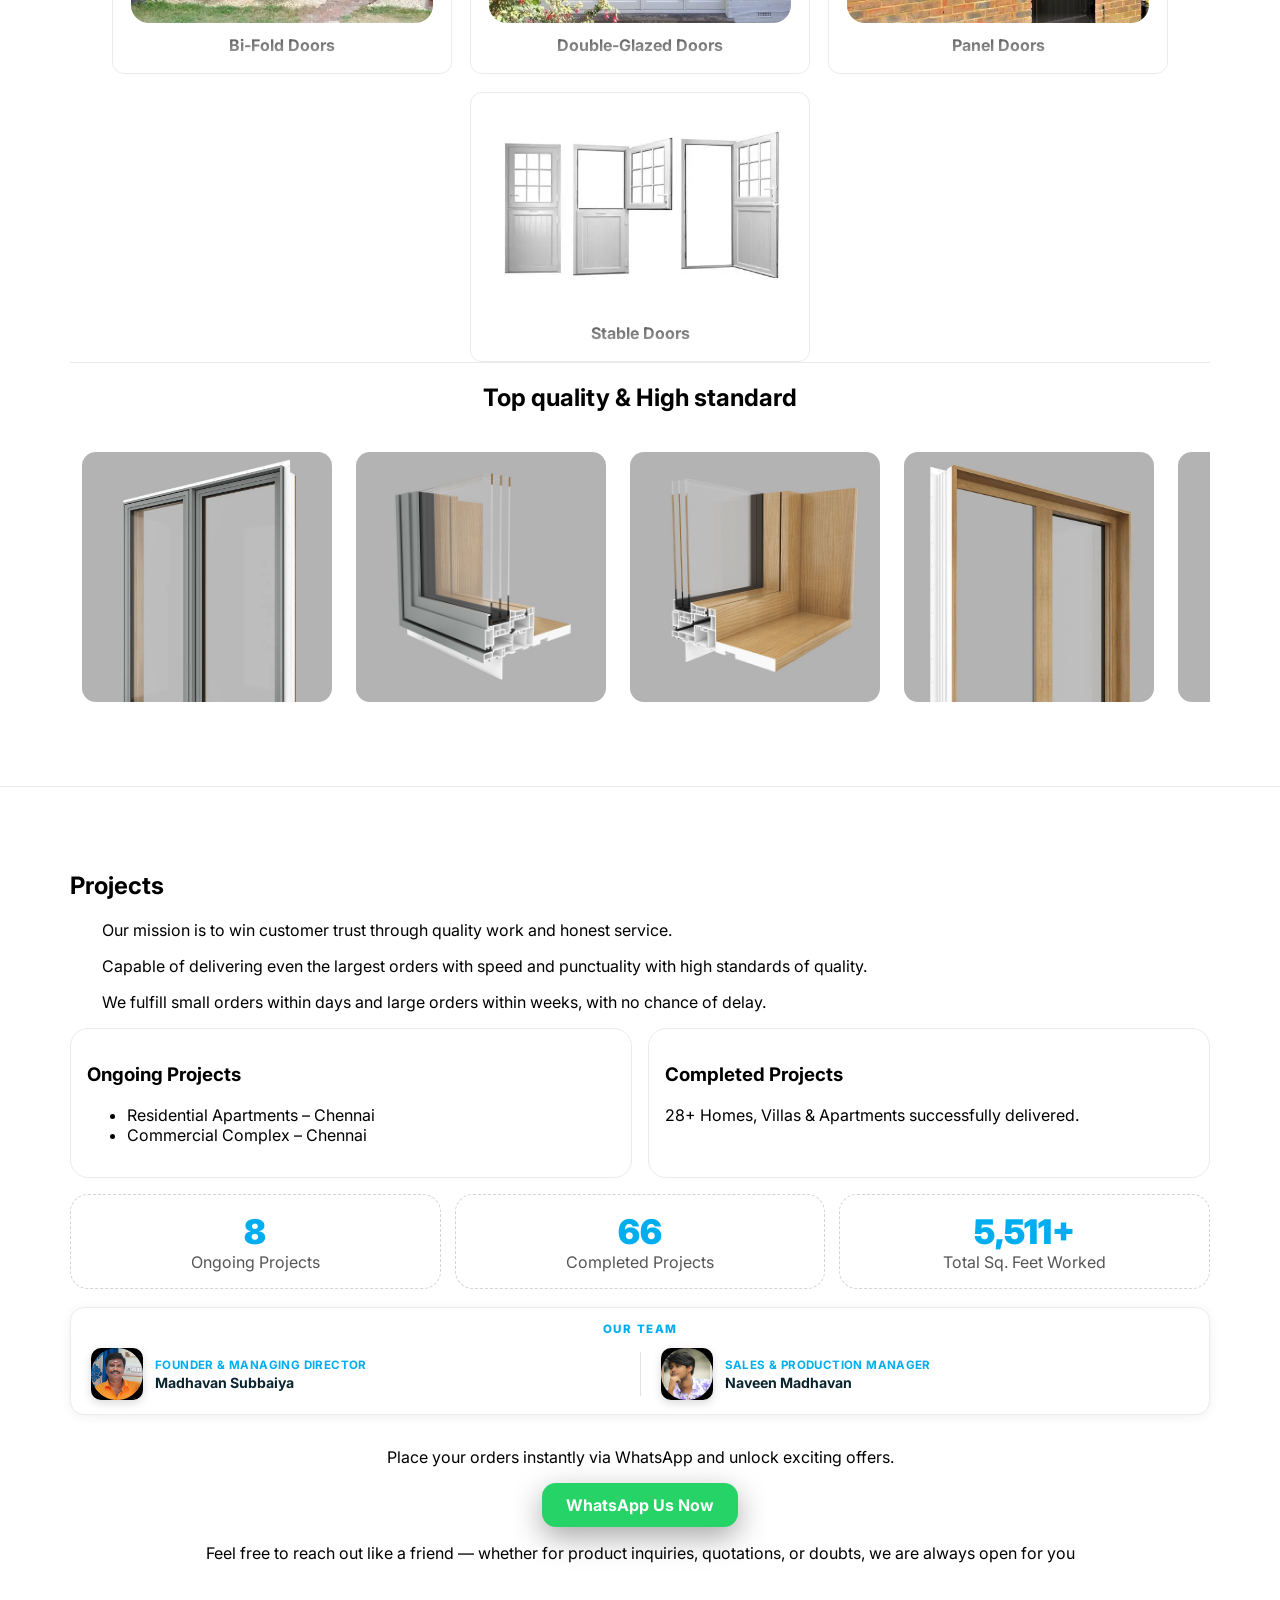
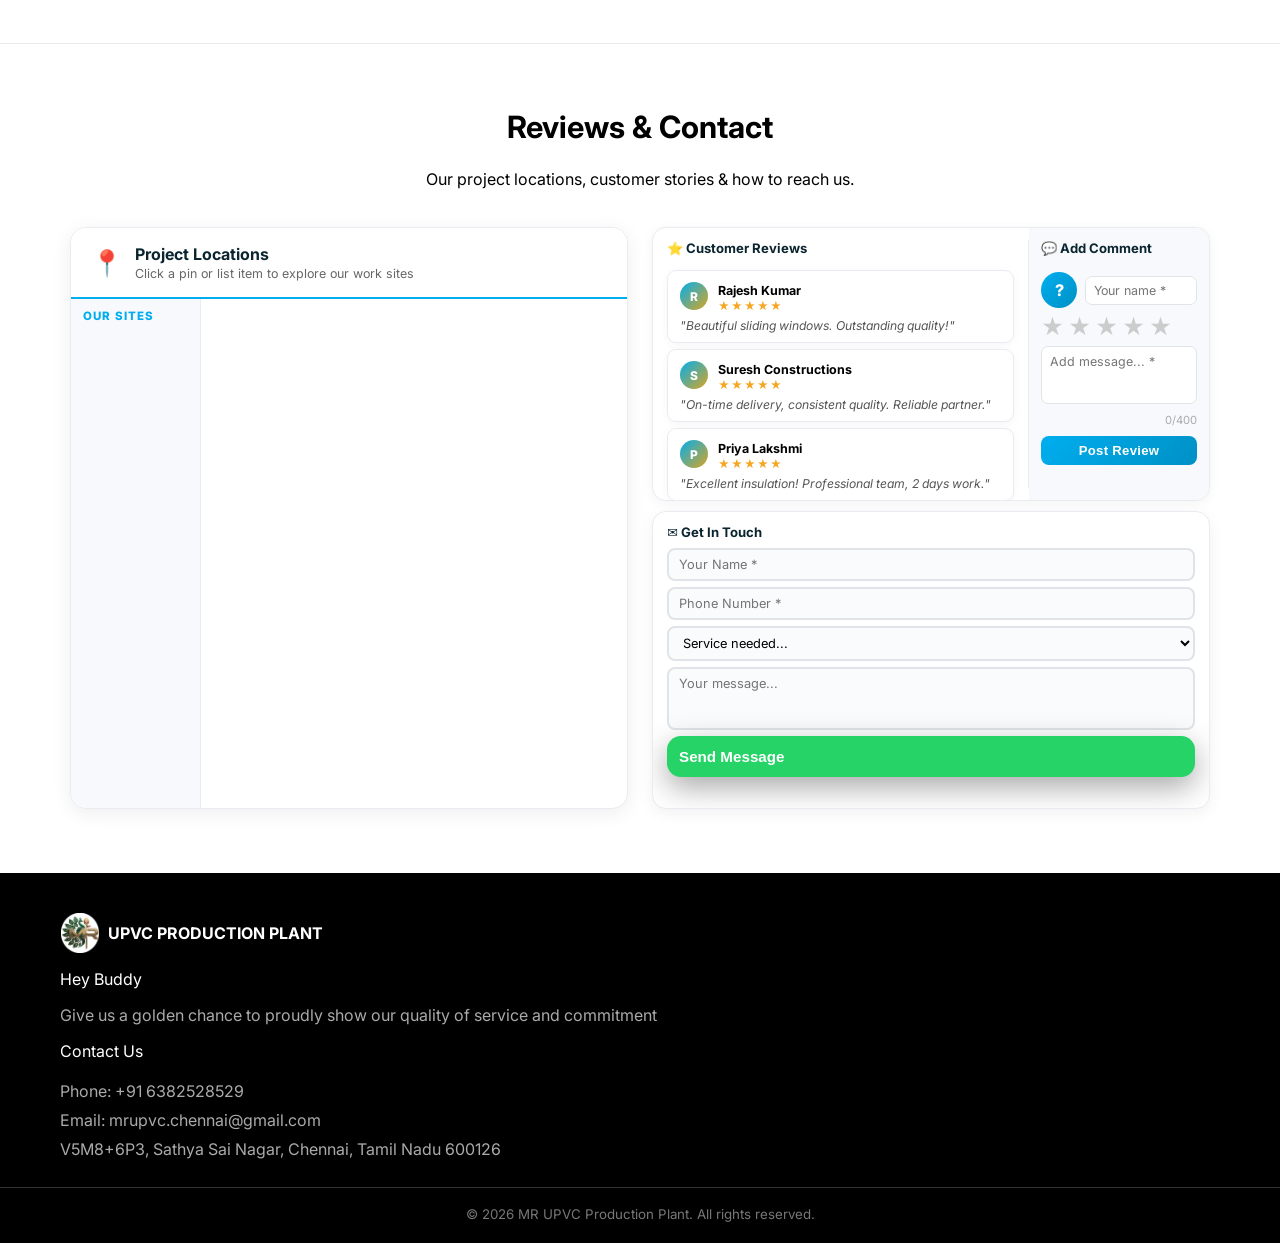
==== commit 215a5703: "feat: live reviews (Firebase), white map theme, team photos, Our Team section, counter fix, map impr" ====
--- a/index.html
+++ b/index.html
@@ -91,49 +91,13 @@
             companies, builders, and homeowners to deliver high-quality, low-maintenance solutions that combine
             performance with elegance.</p>
         </div>
-        <div class="team-section" data-reveal>
-          <!-- Left cycling images -->
-          <div class="team-side team-side-left">
-            <div class="team-slideshow" id="teamSlideLeft">
-              <img src="IMG/LI1.jpeg" alt="MR UPVC Factory" class="team-slide active">
-              <img src="IMG/LI2.jpeg" alt="MR UPVC Site" class="team-slide">
-            </div>
-          </div>
-
-          <!-- Center: Our Team (2 large cards) -->
-          <div class="team-center">
-            <h2 class="team-heading">Our Team</h2>
-            <div class="team-row team-row-main">
-
-              <!-- Founder Card -->
-              <div class="team-card-large">
-                <p class="team-card-label">Founder</p>
-                <div class="team-photo team-photo-lg">
-                  <span class="team-initial">M</span>
-                </div>
-                <h3 class="team-name team-name-lg">MADHAVAN SUBBAIYA</h3>
-                <p class="team-role">Managing Director</p>
-              </div>
-
-              <!-- Sales & Production Manager Card -->
-              <div class="team-card-large">
-                <p class="team-card-label">Sales &amp; Production Manager</p>
-                <div class="team-photo team-photo-lg">
-                  <span class="team-initial">N</span>
-                </div>
-                <h3 class="team-name team-name-lg">NAVEEN MADHAVAN</h3>
-                <p class="team-role">Marketing &amp; Sales Manager</p>
-              </div>
-
-            </div>
-          </div>
-
-          <!-- Right cycling images -->
-          <div class="team-side team-side-right">
-            <div class="team-slideshow" id="teamSlideRight">
-              <img src="IMG/RI1.jpeg" alt="MR UPVC Production" class="team-slide active">
-              <img src="IMG/LI1.jpeg" alt="MR UPVC Factory" class="team-slide">
-            </div>
+        <!-- Cycling images strip -->
+        <div class="company-img-strip" data-reveal>
+          <div class="team-slideshow" id="teamSlideLeft" style="position:relative;width:100%;height:260px;border-radius:14px;overflow:hidden;">
+            <img src="IMG/LI1.jpeg" alt="MR UPVC Factory" class="team-slide active">
+            <img src="IMG/LI2.jpeg" alt="MR UPVC Site" class="team-slide">
+            <img src="IMG/RI1.jpeg" alt="MR UPVC Production" class="team-slide">
+            <img src="IMG/LI1.jpeg" alt="MR UPVC Factory" class="team-slide">
           </div>
         </div>
       </div>
@@ -318,6 +282,39 @@
         </div>
         <!--counter ends-->
 
+        <!--Our Team compact widget-->
+        <div class="our-team-bar" data-reveal>
+          <p class="our-team-bar-title">Our Team</p>
+          <div class="our-team-bar-members">
+
+            <!-- Member 1: Founder -->
+            <div class="team-bar-member">
+              <div class="team-bar-photo team-bar-photo-img">
+                <img src="IMG/MR.maddavan.jpeg" alt="Madhavan Subbaiya - Founder" loading="lazy">
+              </div>
+              <div class="team-bar-info">
+                <span class="team-bar-post">Founder &amp; Managing Director</span>
+                <span class="team-bar-name">Madhavan Subbaiya</span>
+              </div>
+            </div>
+
+            <div class="team-bar-divider"></div>
+
+            <!-- Member 2: Sales & Production Manager -->
+            <div class="team-bar-member">
+              <div class="team-bar-photo team-bar-photo-img">
+                <img src="IMG/naveen .MD & .SM.jpg" alt="Naveen Madhavan - Sales Manager" loading="lazy">
+              </div>
+              <div class="team-bar-info">
+                <span class="team-bar-post">Sales &amp; Production Manager</span>
+                <span class="team-bar-name">Naveen Madhavan</span>
+              </div>
+            </div>
+
+          </div>
+        </div>
+        <!--Our Team widget ends-->
+
         <!--whatsapp button starts-->
         <div class="cta-section" data-reveal>
           <p>Place your orders instantly via WhatsApp and unlock exciting offers.</p>
@@ -364,39 +361,83 @@
           <!-- RIGHT COLUMN -->
           <div class="rc-right-col">
 
-            <!-- RIGHT TOP: Reviews -->
-            <div class="rc-reviews-box">
-              <h3 class="rc-box-title">⭐ Customer Reviews</h3>
-              <div class="review-mini">
-                <div class="review-mini-top">
-                  <div class="testimonial-avatar">R</div>
-                  <div>
-                    <strong>Rajesh Kumar</strong>
-                    <span class="testimonial-stars-sm">★★★★★</span>
+            <!-- RIGHT TOP: Reviews — 2-column layout -->
+            <div class="rc-reviews-box reviews-two-col">
+
+              <!-- LEFT: Review list -->
+              <div class="reviews-list-col">
+                <h3 class="rc-box-title">⭐ Customer Reviews</h3>
+
+                <!-- Hardcoded reviews -->
+                <div class="review-mini">
+                  <div class="review-mini-top">
+                    <div class="testimonial-avatar">R</div>
+                    <div>
+                      <strong>Rajesh Kumar</strong>
+                      <span class="testimonial-stars-sm">★★★★★</span>
+                    </div>
                   </div>
+                  <p class="review-mini-text">"Beautiful sliding windows. Outstanding quality!"</p>
                 </div>
-                <p class="review-mini-text">"Transformed our home with beautiful sliding windows. Outstanding quality and perfect installation!"</p>
-              </div>
-              <div class="review-mini">
-                <div class="review-mini-top">
-                  <div class="testimonial-avatar">S</div>
-                  <div>
-                    <strong>Suresh Constructions</strong>
-                    <span class="testimonial-stars-sm">★★★★★</span>
+                <div class="review-mini">
+                  <div class="review-mini-top">
+                    <div class="testimonial-avatar">S</div>
+                    <div>
+                      <strong>Suresh Constructions</strong>
+                      <span class="testimonial-stars-sm">★★★★★</span>
+                    </div>
                   </div>
+                  <p class="review-mini-text">"On-time delivery, consistent quality. Reliable partner."</p>
                 </div>
-                <p class="review-mini-text">"On-time delivery, consistent quality, competitive pricing. A reliable partner for builders."</p>
-              </div>
-              <div class="review-mini">
-                <div class="review-mini-top">
-                  <div class="testimonial-avatar">P</div>
-                  <div>
-                    <strong>Priya Lakshmi</strong>
-                    <span class="testimonial-stars-sm">★★★★★</span>
+                <div class="review-mini">
+                  <div class="review-mini-top">
+                    <div class="testimonial-avatar">P</div>
+                    <div>
+                      <strong>Priya Lakshmi</strong>
+                      <span class="testimonial-stars-sm">★★★★★</span>
+                    </div>
                   </div>
+                  <p class="review-mini-text">"Excellent insulation! Professional team, 2 days work."</p>
                 </div>
-                <p class="review-mini-text">"Excellent sound insulation! So peaceful now. Professional team completed work in just 2 days."</p>
-              </div>
+
+                <!-- Live Firestore reviews appear here -->
+                <div id="liveReviews"></div>
+                <p id="reviewsEmpty" class="reviews-empty-msg" style="display:none;">Be the first to review! 👇</p>
+              </div>
+
+              <!-- DIVIDER -->
+              <div class="reviews-col-divider"></div>
+
+              <!-- RIGHT: Add Comment form -->
+              <div class="add-comment-col">
+                <h3 class="rc-box-title">💬 Add Comment</h3>
+
+                <!-- Avatar preview + Name -->
+                <div class="reviewer-input-row">
+                  <div class="reviewer-avatar-preview" id="reviewerAvatarPreview">?</div>
+                  <input type="text" id="reviewerName" placeholder="Your name *" maxlength="60"
+                         oninput="document.getElementById('reviewerAvatarPreview').textContent = this.value.trim()[0]?.toUpperCase() || '?'">
+                </div>
+
+                <!-- Star Rating -->
+                <div class="star-selector" id="starSelector" role="group" aria-label="Star rating">
+                  <span class="star-btn" data-val="1">★</span>
+                  <span class="star-btn" data-val="2">★</span>
+                  <span class="star-btn" data-val="3">★</span>
+                  <span class="star-btn" data-val="4">★</span>
+                  <span class="star-btn" data-val="5">★</span>
+                </div>
+
+                <!-- Message -->
+                <textarea id="reviewText" placeholder="Add message... *" maxlength="400" rows="4"></textarea>
+                <div class="review-char-line">
+                  <span class="review-char-count" id="reviewCharCount">0/400</span>
+                </div>
+
+                <button class="btn-review-submit" id="reviewSubmitBtn">Post Review</button>
+                <div class="review-form-msg" id="reviewFormMsg"></div>
+              </div>
+
             </div>
 
             <!-- RIGHT BOTTOM: Contact Form -->
@@ -483,6 +524,10 @@
 
   <script src="https://unpkg.com/leaflet@1.9.4/dist/leaflet.js"></script>
   <script src="script.js"></script>
+  <!-- Firebase Compat SDK (works without type=module) -->
+  <script src="https://www.gstatic.com/firebasejs/10.12.0/firebase-app-compat.js"></script>
+  <script src="https://www.gstatic.com/firebasejs/10.12.0/firebase-firestore-compat.js"></script>
+  <script src="firebase-config.js"></script>
 </body>
 
 </html>
--- a/styles.css
+++ b/styles.css
@@ -1003,6 +1003,115 @@
   color: #555
 }
 
+/* ===== Compact Our Team Bar ===== */
+.our-team-bar {
+  background: var(--color-white);
+  border: 1px solid #e8ecf0;
+  border-radius: 14px;
+  padding: 14px 20px;
+  margin-top: 18px;
+  box-shadow: 0 2px 12px rgba(0,0,0,.06);
+}
+
+.our-team-bar-title {
+  font-size: .72rem;
+  font-weight: 800;
+  text-transform: uppercase;
+  letter-spacing: 1.5px;
+  color: var(--color-primary);
+  margin: 0 0 12px;
+  text-align: center;
+  width: 100%;
+}
+
+.our-team-bar-members {
+  display: flex;
+  align-items: center;
+  gap: 0;
+  flex-wrap: wrap;
+}
+
+.team-bar-member {
+  display: flex;
+  align-items: center;
+  gap: 12px;
+  flex: 1;
+  min-width: 200px;
+}
+
+.team-bar-photo {
+  width: 52px;
+  height: 52px;
+  border-radius: 10px;
+  background: linear-gradient(135deg, #667eea, #764ba2);
+  display: flex;
+  align-items: center;
+  justify-content: center;
+  flex-shrink: 0;
+  box-shadow: 0 3px 10px rgba(0,0,0,.15);
+  overflow: hidden;
+}
+
+/* When showing a real photo */
+.team-bar-photo-img {
+  background: #e8ecf0;
+}
+
+.team-bar-photo img {
+  width: 100%;
+  height: 100%;
+  object-fit: cover;
+  object-position: top center;
+  display: block;
+}
+
+.team-bar-initial {
+  color: #fff;
+  font-size: 1.4rem;
+  font-weight: 800;
+}
+
+.team-bar-info {
+  display: flex;
+  flex-direction: column;
+  gap: 2px;
+}
+
+.team-bar-post {
+  font-size: .72rem;
+  font-weight: 700;
+  color: var(--color-primary);
+  text-transform: uppercase;
+  letter-spacing: .4px;
+}
+
+.team-bar-name {
+  font-size: .88rem;
+  font-weight: 700;
+  color: var(--color-dark);
+}
+
+.team-bar-divider {
+  width: 1px;
+  height: 44px;
+  background: #e0e4e8;
+  margin: 0 20px;
+  flex-shrink: 0;
+}
+
+@media (max-width: 600px) {
+  .our-team-bar-members {
+    flex-direction: column;
+    align-items: flex-start;
+    gap: 14px;
+  }
+  .team-bar-divider {
+    width: 100%;
+    height: 1px;
+    margin: 0;
+  }
+}
+
 /* ===== Footer ===== */
 footer {
   background: var(--color-black);
@@ -1320,20 +1429,21 @@
   align-items: center;
   gap: 12px;
   padding: 16px 20px;
-  background: linear-gradient(135deg, var(--color-dark), #0d3b4f);
-  color: var(--color-white);
+  background: #fff;
+  border-bottom: 2px solid #00AEEF;
+  color: var(--color-dark);
 }
 
 .rc-map-header h3 {
   margin: 0;
   font-size: 1rem;
-  color: var(--color-white);
+  color: var(--color-dark);
 }
 
 .rc-map-header p {
   margin: 2px 0 0;
   font-size: .78rem;
-  color: rgba(255,255,255,.65);
+  color: #666;
 }
 
 .rc-map-pin {
@@ -1351,15 +1461,16 @@
 .map-sidebar {
   width: 130px;
   flex-shrink: 0;
-  background: #0b2530;
+  background: #f7f9fc;
+  border-right: 1px solid #e8ecf0;
   overflow-y: auto;
   padding: 10px 8px;
 }
 
 .map-sidebar-title {
-  color: var(--color-gold);
+  color: var(--color-primary);
   font-size: .72rem;
-  font-weight: 700;
+  font-weight: 800;
   text-transform: uppercase;
   letter-spacing: 1px;
   margin: 0 0 8px;
@@ -1369,28 +1480,30 @@
 .map-loc-item {
   padding: 8px 10px;
   margin-bottom: 6px;
-  background: rgba(255,255,255,.06);
+  background: #fff;
   border-radius: 8px;
   cursor: pointer;
   border-left: 3px solid transparent;
-  transition: background .2s, border-color .2s;
+  box-shadow: 0 1px 4px rgba(0,0,0,.06);
+  transition: background .2s, border-color .2s, box-shadow .2s;
 }
 
 .map-loc-item:hover,
 .map-loc-item.active {
-  background: rgba(0,174,239,.18);
+  background: #e8f7fd;
   border-left-color: var(--color-primary);
+  box-shadow: 0 2px 8px rgba(0,174,239,.15);
 }
 
 .map-loc-item strong {
   display: block;
-  color: var(--color-white);
+  color: var(--color-dark);
   font-size: .72rem;
   line-height: 1.3;
 }
 
 .map-loc-item small {
-  color: rgba(255,255,255,.45);
+  color: #999;
   font-size: .65rem;
 }
 
@@ -1449,13 +1562,332 @@
   background: var(--color-white);
   border: 1px solid #e8ecf0;
   border-radius: 14px;
-  padding: 12px 14px;
+  padding: 0;
   box-shadow: 0 2px 12px rgba(0,0,0,.05);
   flex: 1;
+  overflow: hidden;
+}
+
+/* ── 2-column layout ── */
+.reviews-two-col {
+  display: flex;
+  flex-direction: row;
+  height: 100%;
+}
+
+/* Left: review list */
+.reviews-list-col {
+  flex: 1;
+  padding: 12px 14px;
+  overflow-y: auto;
   display: flex;
   flex-direction: column;
-  gap: 7px;
-  overflow: hidden;
+  gap: 6px;
+}
+
+/* Vertical divider */
+.reviews-col-divider {
+  width: 1px;
+  background: #e8ecf0;
+  flex-shrink: 0;
+  margin: 12px 0;
+}
+
+/* Right: add comment form */
+.add-comment-col {
+  width: 180px;
+  flex-shrink: 0;
+  padding: 12px 12px;
+  background: #f7f9fc;
+  display: flex;
+  flex-direction: column;
+  gap: 8px;
+}
+
+/* Avatar preview + name input row */
+.reviewer-input-row {
+  display: flex;
+  align-items: center;
+  gap: 8px;
+}
+
+.reviewer-avatar-preview {
+  width: 36px;
+  height: 36px;
+  border-radius: 50%;
+  background: linear-gradient(135deg, var(--color-primary), #0090c5);
+  color: #fff;
+  font-size: 1rem;
+  font-weight: 800;
+  display: flex;
+  align-items: center;
+  justify-content: center;
+  flex-shrink: 0;
+  transition: background .3s;
+}
+
+.reviewer-input-row input {
+  flex: 1;
+  min-width: 0;
+  padding: 6px 8px;
+  border: 1.5px solid #e0e4e8;
+  border-radius: 7px;
+  font-size: .78rem;
+  font-family: inherit;
+  background: #fff;
+  transition: border-color .2s;
+}
+.reviewer-input-row input:focus {
+  outline: none;
+  border-color: var(--color-primary);
+  box-shadow: 0 0 0 2px rgba(0,174,239,.12);
+}
+
+.add-comment-col textarea {
+  width: 100%;
+  padding: 7px 8px;
+  border: 1.5px solid #e0e4e8;
+  border-radius: 7px;
+  font-family: inherit;
+  font-size: .78rem;
+  background: #fff;
+  resize: none;
+  flex: 1;
+  transition: border-color .2s;
+}
+.add-comment-col textarea:focus {
+  outline: none;
+  border-color: var(--color-primary);
+  box-shadow: 0 0 0 2px rgba(0,174,239,.12);
+}
+
+.review-char-line {
+  text-align: right;
+  margin-top: -4px;
+}
+
+/* Star selector */
+.star-selector {
+  display: flex;
+  gap: 3px;
+  align-items: center;
+}
+.star-btn {
+  font-size: 1.25rem;
+  color: #d0d5dc;
+  cursor: pointer;
+  transition: color .15s, transform .1s;
+  user-select: none;
+  line-height: 1;
+}
+.star-btn:hover,
+.star-btn.active { color: #f5a623; transform: scale(1.2); }
+
+/* Post Review button */
+.btn-review-submit {
+  background: linear-gradient(135deg, var(--color-primary), #0090c5);
+  color: #fff;
+  border: none;
+  border-radius: 8px;
+  padding: 8px 0;
+  width: 100%;
+  font-size: .8rem;
+  font-weight: 700;
+  cursor: pointer;
+  transition: opacity .2s, transform .15s;
+  letter-spacing: .3px;
+}
+.btn-review-submit:hover:not(:disabled) { opacity: .88; transform: translateY(-1px); }
+.btn-review-submit:disabled { opacity: .6; cursor: not-allowed; }
+
+/* Form feedback message */
+.review-form-msg {
+  font-size: .72rem;
+  min-height: 1em;
+  text-align: center;
+}
+.review-form-msg.success { color: #25D366; font-weight: 600; }
+.review-form-msg.error   { color: #e74c3c; font-weight: 600; }
+
+/* Char count */
+.review-char-count { font-size: .68rem; color: #bbb; }
+
+/* Live review cards */
+.review-live {
+  border-top: 1px dashed #edf0f4;
+  padding-top: 6px;
+  animation: fadeIn .4s ease;
+}
+@keyframes fadeIn {
+  from { opacity: 0; transform: translateY(5px); }
+  to   { opacity: 1; transform: translateY(0); }
+}
+
+.review-stars-live { color: #f5a623; font-size: .72rem; }
+
+.review-date {
+  font-size: .62rem;
+  color: #bbb;
+  margin-left: auto;
+  white-space: nowrap;
+}
+
+.reviews-empty-msg {
+  font-size: .75rem;
+  color: #bbb;
+  text-align: center;
+  padding: 6px 0;
+  margin: 0;
+}
+
+/* Responsive: stack on small screens */
+@media (max-width: 700px) {
+  .reviews-two-col { flex-direction: column; }
+  .add-comment-col { width: 100%; }
+  .reviews-col-divider { width: 100%; height: 1px; margin: 0; }
+}
+
+/* Header row: title + Add Review button */
+.rc-reviews-header {
+  display: flex;
+  align-items: center;
+  justify-content: space-between;
+  margin-bottom: 4px;
+}
+
+.add-review-btn {
+  background: var(--color-primary);
+  color: #fff;
+  border: none;
+  border-radius: 8px;
+  padding: 5px 11px;
+  font-size: .75rem;
+  font-weight: 700;
+  cursor: pointer;
+  transition: background .2s, transform .15s;
+  white-space: nowrap;
+}
+.add-review-btn:hover { background: #0090c5; transform: translateY(-1px); }
+
+/* Add Review collapsible form */
+.add-review-form {
+  background: #f7f9fc;
+  border: 1px solid #e0e4e8;
+  border-radius: 10px;
+  padding: 10px 12px;
+  display: flex;
+  flex-direction: column;
+  gap: 8px;
+  margin-bottom: 6px;
+  animation: fadeSlideDown .25s ease;
+}
+@keyframes fadeSlideDown {
+  from { opacity: 0; transform: translateY(-8px); }
+  to   { opacity: 1; transform: translateY(0); }
+}
+
+.add-review-form input,
+.add-review-form textarea {
+  width: 100%;
+  padding: 7px 10px;
+  border: 1.5px solid #e0e4e8;
+  border-radius: 7px;
+  font-family: inherit;
+  font-size: .82rem;
+  background: #fff;
+  transition: border-color .2s;
+  resize: none;
+}
+.add-review-form input:focus,
+.add-review-form textarea:focus {
+  outline: none;
+  border-color: var(--color-primary);
+  box-shadow: 0 0 0 3px rgba(0,174,239,.12);
+}
+
+/* Star selector */
+.star-selector {
+  display: flex;
+  align-items: center;
+  gap: 4px;
+}
+.star-btn {
+  font-size: 1.4rem;
+  color: #ccc;
+  cursor: pointer;
+  transition: color .15s, transform .1s;
+  user-select: none;
+  line-height: 1;
+}
+.star-btn:hover,
+.star-btn.active { color: #f5a623; transform: scale(1.15); }
+.star-hint {
+  font-size: .72rem;
+  color: #999;
+  margin-left: 6px;
+}
+
+/* Form actions row */
+.review-form-actions {
+  display: flex;
+  align-items: center;
+  justify-content: space-between;
+  gap: 8px;
+}
+
+.btn-review-submit {
+  background: linear-gradient(135deg, var(--color-primary), #0090c5);
+  color: #fff;
+  border: none;
+  border-radius: 8px;
+  padding: 7px 16px;
+  font-size: .82rem;
+  font-weight: 700;
+  cursor: pointer;
+  transition: opacity .2s, transform .15s;
+}
+.btn-review-submit:hover:not(:disabled) { opacity: .88; transform: translateY(-1px); }
+.btn-review-submit:disabled { opacity: .6; cursor: not-allowed; }
+
+.review-char-count {
+  font-size: .7rem;
+  color: #aaa;
+}
+
+/* Form status message */
+.review-form-msg {
+  font-size: .78rem;
+  min-height: 1.2em;
+  border-radius: 6px;
+  padding: 2px 0;
+}
+.review-form-msg.success { color: #25D366; font-weight: 600; }
+.review-form-msg.error   { color: #e74c3c; font-weight: 600; }
+
+/* Live review cards from Firestore */
+.review-live {
+  border-top: 1px dashed #e8ecf0;
+  padding-top: 7px;
+  animation: fadeIn .4s ease;
+}
+@keyframes fadeIn {
+  from { opacity: 0; transform: translateY(6px); }
+  to   { opacity: 1; transform: translateY(0); }
+}
+
+.review-date {
+  font-size: .65rem;
+  color: #bbb;
+  margin-left: auto;
+  white-space: nowrap;
+}
+
+.reviews-empty-msg {
+  font-size: .78rem;
+  color: #aaa;
+  text-align: center;
+  padding: 8px 0;
+  margin: 0;
 }
 
 /* Shrink review items inside the box */
@@ -1662,4 +2094,172 @@
   .team-member-sm {
     width: 110px
   }
-}+}
+
+/* ================================================================
+   MAP IMPROVEMENTS — Dark theme + pulse markers + branded popup
+   ================================================================ */
+
+/* ── Animated pulse marker ─────────────────────────────────────── */
+.mr-pin-wrap {
+  position: relative;
+  width: 32px;
+  height: 32px;
+  display: flex;
+  align-items: center;
+  justify-content: center;
+}
+
+.mr-pin-dot {
+  width: 18px;
+  height: 18px;
+  border-radius: 50% 50% 50% 0;
+  background: linear-gradient(135deg, #00AEEF, #0077aa);
+  border: 2.5px solid #daa520;
+  transform: rotate(-45deg);
+  box-shadow: 0 2px 8px rgba(0,174,239,.6);
+  position: relative;
+  z-index: 2;
+  transition: transform .2s, background .2s;
+}
+
+/* Active (selected) marker — gold */
+.mr-pin-active .mr-pin-dot {
+  background: linear-gradient(135deg, #daa520, #b8860b);
+  border-color: #fff;
+  transform: rotate(-45deg) scale(1.25);
+}
+
+.mr-pin-pulse {
+  position: absolute;
+  width: 32px;
+  height: 32px;
+  border-radius: 50%;
+  background: rgba(0, 174, 239, 0.25);
+  animation: mapPulse 2s ease-out infinite;
+  z-index: 1;
+}
+
+.mr-pin-active .mr-pin-pulse {
+  background: rgba(218, 165, 32, 0.3);
+}
+
+@keyframes mapPulse {
+  0%   { transform: scale(0.4); opacity: 1; }
+  100% { transform: scale(2.2); opacity: 0; }
+}
+
+/* ── Fit-All button ────────────────────────────────────────────── */
+.map-fitall-btn {
+  background: #fff;
+  color: #00AEEF;
+  border: 1.5px solid #00AEEF;
+  border-radius: 8px;
+  width: 34px;
+  height: 34px;
+  font-size: 1.1rem;
+  cursor: pointer;
+  display: flex;
+  align-items: center;
+  justify-content: center;
+  box-shadow: 0 2px 8px rgba(0,0,0,.15);
+  transition: background .2s, color .2s;
+  line-height: 1;
+}
+.map-fitall-btn:hover {
+  background: #00AEEF;
+  color: #fff;
+}
+
+/* ── Leaflet popup override — white branded ────────────────────── */
+.mr-map-popup .leaflet-popup-content-wrapper {
+  background: #fff;
+  border: 1.5px solid #00AEEF;
+  border-radius: 12px;
+  box-shadow: 0 6px 24px rgba(0,0,0,.15);
+  padding: 0;
+  overflow: hidden;
+}
+
+.mr-map-popup .leaflet-popup-tip {
+  background: #fff;
+}
+
+.mr-map-popup .leaflet-popup-content {
+  margin: 0;
+  width: 220px !important;
+}
+
+.mr-popup-inner {
+  overflow: hidden;
+  border-radius: 12px;
+}
+
+/* Popup image slider */
+.mr-map-popup .map-popup-slider {
+  position: relative;
+  width: 100%;
+  height: 130px;
+  overflow: hidden;
+  background: #eef2f5;
+}
+
+.mr-map-popup .map-popup-slider img {
+  position: absolute;
+  inset: 0;
+  width: 100%;
+  height: 100%;
+  object-fit: cover;
+  opacity: 0;
+  transition: opacity .5s ease;
+}
+
+.mr-map-popup .map-popup-slider img.active {
+  opacity: 1;
+}
+
+/* Popup footer */
+.mr-popup-footer {
+  display: flex;
+  align-items: center;
+  gap: 6px;
+  padding: 9px 12px;
+  background: #fff;
+  color: #0b2530;
+  font-size: .82rem;
+  font-weight: 600;
+  border-top: 2px solid #00AEEF;
+}
+
+.mr-popup-dot {
+  font-size: .9rem;
+}
+
+/* Leaflet close button tweak */
+.mr-map-popup .leaflet-popup-close-button {
+  color: #00AEEF !important;
+  font-size: 18px !important;
+  top: 4px !important;
+  right: 6px !important;
+}
+
+/* Zoom controls — white theme */
+.leaflet-bar a {
+  background: #fff !important;
+  color: #00AEEF !important;
+  border-color: #e0e4e8 !important;
+  font-weight: 700 !important;
+}
+.leaflet-bar a:hover {
+  background: #00AEEF !important;
+  color: #fff !important;
+}
+
+/* Attribution light */
+.leaflet-control-attribution {
+  background: rgba(255,255,255,.90) !important;
+  color: #888 !important;
+  font-size: .62rem !important;
+  border-radius: 4px !important;
+}
+.leaflet-control-attribution a { color: #00AEEF !important; }
